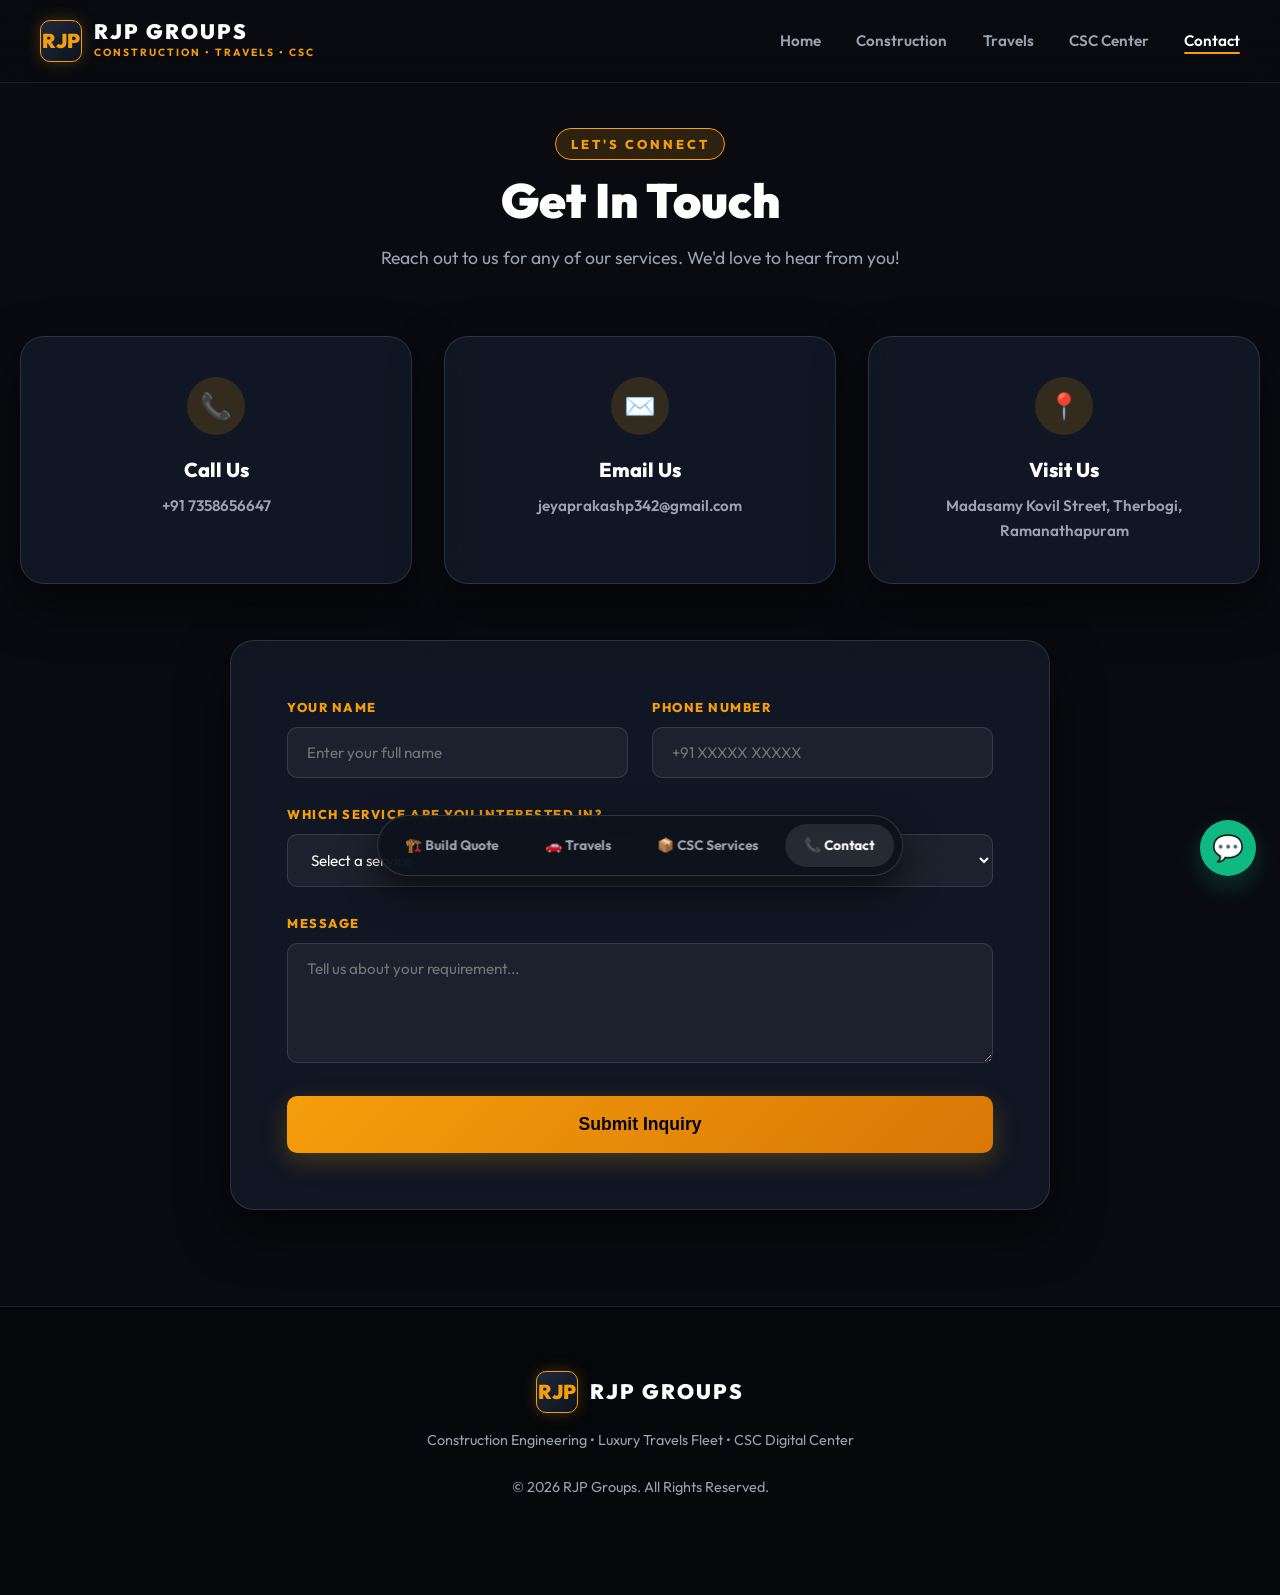
==== contact.html @ 8c19b1a3 "Deploy RJP Groups Website - Construction, Travels, and CSC Center" ====
<!DOCTYPE html>
<html lang="en">
<head>
  <meta charset="UTF-8">
  <meta name="viewport" content="width=device-width, initial-scale=1.0">
  <title>Contact RJP Group – Get In Touch</title>
  <meta name="description" content="Contact RJP Group for Construction estimates, Travels vehicle bookings, and CSC Center document processing in Ramanathapuram.">
  <link rel="preconnect" href="https://fonts.googleapis.com">
  <link rel="preconnect" href="https://fonts.gstatic.com" crossorigin>
  <link href="https://fonts.googleapis.com/css2?family=Inter:wght@400;500;600;700&family=Outfit:wght@500;600;700;800;900&display=swap" rel="stylesheet">
  <link rel="stylesheet" href="styles.css">
</head>
<body>

  <!-- Site Header -->
  <header id="navbar" class="navbar">
    <a href="index.html" class="brand-logo">
      <div class="brand-badge">RJP</div>
      <div class="brand-text">
        <span class="brand-title">RJP GROUPS</span>
        <span class="brand-subtitle">CONSTRUCTION • TRAVELS • CSC</span>
      </div>
    </a>

    <button id="mobile-toggle" class="mobile-toggle" aria-label="Toggle navigation">☰</button>

    <ul id="nav-links" class="nav-links">
      <li><a href="index.html" class="nav-link">Home</a></li>
      <li><a href="quote.html" class="nav-link">Construction</a></li>
      <li><a href="vehicles.html" class="nav-link">Travels</a></li>
      <li><a href="csc.html" class="nav-link">CSC Center</a></li>
      <li><a href="contact.html" class="nav-link active">Contact</a></li>
    </ul>
  </header>

  <!-- Page Main Section -->
  <main style="padding-top: 8rem; padding-bottom: 6rem;">
    <div class="container">
      <div class="section-header">
        <span class="section-badge badge-gold">LET'S CONNECT</span>
        <h1 class="section-title">Get In Touch</h1>
        <p class="section-subtitle">Reach out to us for any of our services. We'd love to hear from you!</p>
      </div>

      <!-- 3 Info Cards -->
      <div class="contact-info-cards">
        <div class="info-card-dark">
          <div class="info-card-icon">📞</div>
          <h2 class="info-card-title">Call Us</h2>
          <div class="info-card-text">+91 7358656647</div>
        </div>

        <div class="info-card-dark">
          <div class="info-card-icon">✉️</div>
          <h2 class="info-card-title">Email Us</h2>
          <div class="info-card-text">jeyaprakashp342@gmail.com</div>
        </div>

        <div class="info-card-dark">
          <div class="info-card-icon">📍</div>
          <h2 class="info-card-title">Visit Us</h2>
          <div class="info-card-text">Madasamy Kovil Street, Therbogi, Ramanathapuram</div>
        </div>
      </div>

      <!-- Contact Form -->
      <div class="dark-form-card">
        <form id="contact-page-form">
          <div class="form-grid-2">
            <div class="form-group-dark">
              <label for="contact-user-name">Your Name</label>
              <input type="text" id="contact-user-name" class="form-input-dark" placeholder="Enter your full name" required>
            </div>

            <div class="form-group-dark">
              <label for="contact-user-phone">Phone Number</label>
              <input type="tel" id="contact-user-phone" class="form-input-dark" placeholder="+91 XXXXX XXXXX" required>
            </div>
          </div>

          <div class="form-group-dark">
            <label for="contact-user-service">Which Service Are You Interested In?</label>
            <select id="contact-user-service" class="form-input-dark" required>
              <option value="" disabled selected>Select a service</option>
              <option value="construction">🏗️ RJP Construction Estimate</option>
              <option value="travels">🚗 RJP Travels Fleet Booking</option>
              <option value="csc">📦 RJP CSC Government & Document Services</option>
              <option value="general">✨ General Inquiry</option>
            </select>
          </div>

          <div class="form-group-dark">
            <label for="contact-user-message">Message</label>
            <textarea id="contact-user-message" class="form-input-dark" style="min-height: 120px; resize: vertical;" placeholder="Tell us about your requirement..." required></textarea>
          </div>

          <button type="submit" class="btn-gold-submit">Submit Inquiry</button>
        </form>
      </div>
    </div>
  </main>

  <!-- Footer -->
  <footer>
    <div class="container">
      <div class="brand-logo" style="justify-content: center; margin-bottom: 1rem;">
        <div class="brand-badge">RJP</div>
        <div class="brand-text">
          <span class="brand-title">RJP GROUPS</span>
        </div>
      </div>
      <p style="margin-bottom: 1.5rem;">Construction Engineering • Luxury Travels Fleet • CSC Digital Center</p>
      <div>© 2026 RJP Groups. All Rights Reserved.</div>
    </div>
  </footer>

  <!-- Floating Bottom Navigation Bar -->
  <div class="floating-bottom-nav">
    <a href="quote.html" class="floating-nav-item">🏗️ Build Quote</a>
    <a href="vehicles.html" class="floating-nav-item">🚗 Travels</a>
    <a href="csc.html" class="floating-nav-item">📦 CSC Services</a>
    <a href="contact.html" class="floating-nav-item active">📞 Contact</a>
  </div>

  <!-- WhatsApp Floating Chat Button -->
  <a href="https://wa.me/917358656647" target="_blank" class="floating-chat-btn" aria-label="Chat on WhatsApp">💬</a>

  <!-- Toast Notification -->
  <div class="toast-container">
    <div id="toast" class="toast">
      <span>✓</span>
      <span id="toast-message">Message submitted successfully!</span>
    </div>
  </div>

  <script src="main.js"></script>
</body>
</html>
---- styles.css ----
/* ==========================================================================
   RJP GROUPS - Master Dark Luxury Glassmorphism Stylesheet
   Rich HD Image Banners & Distinct Visual Division Cards
   ========================================================================== */

:root {
  /* Dark Luxury Color Palette */
  --bg-primary: #090b10;
  --bg-secondary: #0f141f;
  --bg-card: rgba(18, 24, 38, 0.88);
  --bg-card-hover: rgba(26, 35, 56, 0.95);

  --border-color: rgba(255, 255, 255, 0.12);
  --border-glow: rgba(245, 158, 11, 0.3);

  --text-main: #f3f4f6;
  --text-muted: #9ca3af;
  --text-highlight: #ffffff;

  /* Accent Colors */
  --accent-gold: #f59e0b;
  --accent-gold-dark: #d97706;
  --accent-gold-glow: rgba(245, 158, 11, 0.25);

  --accent-green: #10b981;
  --accent-green-glow: rgba(16, 185, 129, 0.25);

  --accent-purple: #8b5cf6;
  --accent-purple-glow: rgba(139, 92, 246, 0.25);

  --accent-blue: #3b82f6;

  --font-main: 'Outfit', 'Inter', -apple-system, BlinkMacSystemFont, 'Segoe UI', Roboto, sans-serif;
  --radius-sm: 10px;
  --radius-md: 16px;
  --radius-lg: 24px;
  --radius-full: 9999px;
  --shadow-card: 0 20px 50px rgba(0, 0, 0, 0.6);
}

*, *::before, *::after {
  box-sizing: border-box;
  margin: 0;
  padding: 0;
}

html {
  font-family: var(--font-main);
  background-color: var(--bg-primary);
  color: var(--text-main);
  scroll-behavior: smooth;
  width: 100%;
}

body {
  line-height: 1.6;
  -webkit-font-smoothing: antialiased;
  position: relative;
  width: 100%;
  overflow-x: hidden;
  background: var(--bg-primary);
}

/* Custom Scrollbar */
::-webkit-scrollbar {
  width: 8px;
}
::-webkit-scrollbar-track {
  background: var(--bg-primary);
}
::-webkit-scrollbar-thumb {
  background: #2a3447;
  border-radius: 4px;
}
::-webkit-scrollbar-thumb:hover {
  background: var(--accent-gold);
}

/* Preloader */
.preloader {
  position: fixed;
  inset: 0;
  z-index: 9999;
  background: #05070a;
  display: flex;
  flex-direction: column;
  align-items: center;
  justify-content: center;
  transition: opacity 0.4s ease, visibility 0.4s ease;
}

.preloader.hidden {
  opacity: 0;
  visibility: hidden;
  pointer-events: none;
}

.loader-logo {
  font-size: 2.8rem;
  font-weight: 900;
  letter-spacing: 4px;
  background: linear-gradient(135deg, #ffffff 0%, var(--accent-gold) 100%);
  -webkit-background-clip: text;
  -webkit-text-fill-color: transparent;
  margin-bottom: 2rem;
}

.loader-bar-container {
  width: 300px;
  height: 6px;
  background: rgba(255, 255, 255, 0.1);
  border-radius: 10px;
  overflow: hidden;
  position: relative;
}

.loader-bar {
  height: 100%;
  width: 0%;
  background: linear-gradient(90deg, var(--accent-gold), #fbbf24);
  box-shadow: 0 0 15px var(--accent-gold);
  transition: width 0.1s linear;
}

.loader-text {
  margin-top: 1.2rem;
  font-size: 0.95rem;
  letter-spacing: 1.5px;
  color: var(--text-muted);
  font-weight: 600;
}

/* Navigation Bar (Auto-Hides on Scroll) */
.navbar {
  position: fixed;
  top: 0;
  left: 0;
  right: 0;
  z-index: 1000;
  padding: 1.25rem 2.5rem;
  display: flex;
  align-items: center;
  justify-content: space-between;
  transition: transform 0.35s cubic-bezier(0.4, 0, 0.2, 1), background 0.35s ease, opacity 0.35s ease;
  background: linear-gradient(to bottom, rgba(9, 11, 16, 0.95), rgba(9, 11, 16, 0.4));
  backdrop-filter: blur(16px);
  -webkit-backdrop-filter: blur(16px);
  border-bottom: 1px solid rgba(255, 255, 255, 0.08);
}

.navbar.scrolled {
  background: rgba(13, 17, 26, 0.96);
  border-bottom: 1px solid var(--border-color);
  padding: 0.9rem 2.5rem;
  box-shadow: 0 10px 30px rgba(0, 0, 0, 0.5);
}

.navbar.nav-hidden {
  transform: translateY(-100%);
  opacity: 0;
  pointer-events: none;
}

.brand-logo {
  display: flex;
  align-items: center;
  gap: 12px;
  text-decoration: none;
}

.brand-badge {
  width: 42px;
  height: 42px;
  background: linear-gradient(135deg, #1f293d, #0d121d);
  border: 1px solid var(--accent-gold);
  border-radius: var(--radius-sm);
  display: flex;
  align-items: center;
  justify-content: center;
  font-weight: 900;
  font-size: 1.25rem;
  color: var(--accent-gold);
  box-shadow: 0 0 15px var(--accent-gold-glow);
}

.brand-text {
  display: flex;
  flex-direction: column;
}

.brand-title {
  font-size: 1.3rem;
  font-weight: 900;
  letter-spacing: 2px;
  color: #ffffff;
  line-height: 1;
}

.brand-subtitle {
  font-size: 0.65rem;
  letter-spacing: 2px;
  color: var(--accent-gold);
  font-weight: 700;
  margin-top: 3px;
}

.nav-links {
  display: flex;
  align-items: center;
  gap: 2.2rem;
  list-style: none;
}

.nav-link {
  color: var(--text-muted);
  text-decoration: none;
  font-weight: 600;
  font-size: 0.95rem;
  transition: all 0.2s ease;
  position: relative;
  cursor: pointer;
}

.nav-link:hover, .nav-link.active {
  color: #ffffff;
}

.nav-link::after {
  content: '';
  position: absolute;
  bottom: -4px;
  left: 0;
  width: 0%;
  height: 2px;
  background: var(--accent-gold);
  transition: all 0.2s ease;
  border-radius: 2px;
}

.nav-link:hover::after, .nav-link.active::after {
  width: 100%;
}

.mobile-toggle {
  display: none;
  background: none;
  border: none;
  color: #fff;
  font-size: 1.6rem;
  cursor: pointer;
}

/* Hero Scroll Canvas Container */
.hero-scroll-container {
  position: relative;
  height: 750vh;
  background: #000000;
  width: 100%;
}

.sticky-wrapper {
  position: sticky;
  top: 0;
  left: 0;
  width: 100vw;
  height: 100vh;
  overflow: hidden;
  display: flex;
  align-items: center;
  justify-content: center;
  z-index: 10;
}

#scroll-canvas {
  width: 100vw;
  height: 100vh;
  object-fit: cover;
  display: block;
}

.hero-vignette {
  position: absolute;
  inset: 0;
  pointer-events: none;
  background: radial-gradient(circle at center, transparent 40%, rgba(9, 11, 16, 0.6) 100%),
              linear-gradient(to bottom, rgba(9, 11, 16, 0.5) 0%, transparent 25%, transparent 75%, rgba(9, 11, 16, 0.85) 100%);
}

.hero-overlay-card {
  position: absolute;
  z-index: 20;
  max-width: 560px;
  padding: 2.2rem;
  background: rgba(10, 14, 22, 0.38);
  backdrop-filter: blur(12px);
  -webkit-backdrop-filter: blur(12px);
  border: 1px solid rgba(255, 255, 255, 0.14);
  border-radius: var(--radius-lg);
  box-shadow: 0 15px 35px rgba(0, 0, 0, 0.25);
  opacity: 0;
  transform: translateY(40px) scale(0.95);
  transition: opacity 0.35s ease, transform 0.35s ease;
  pointer-events: none;
}

.hero-overlay-card.visible {
  opacity: 1;
  transform: translateY(0) scale(1);
  pointer-events: auto;
}

.hero-overlay-card.pos-left {
  left: 6%;
  top: 26%;
}

.hero-overlay-card.pos-right {
  right: 6%;
  top: 26%;
}

.card-tag {
  display: inline-flex;
  align-items: center;
  gap: 8px;
  font-size: 0.8rem;
  font-weight: 800;
  letter-spacing: 2px;
  text-transform: uppercase;
  padding: 0.35rem 0.85rem;
  border-radius: var(--radius-full);
  margin-bottom: 1rem;
}

.tag-construction {
  background: rgba(245, 158, 11, 0.2);
  color: var(--accent-gold);
  border: 1px solid var(--accent-gold);
}

.tag-travels {
  background: rgba(16, 185, 129, 0.2);
  color: var(--accent-green);
  border: 1px solid var(--accent-green);
}

.tag-csc {
  background: rgba(139, 92, 246, 0.2);
  color: var(--accent-purple);
  border: 1px solid var(--accent-purple);
}

.card-title {
  font-size: 2.3rem;
  font-weight: 900;
  color: #ffffff;
  line-height: 1.2;
  margin-bottom: 0.8rem;
}

.card-desc {
  color: var(--text-main);
  font-size: 1rem;
  margin-bottom: 1.5rem;
  text-shadow: 0 1px 3px rgba(0,0,0,0.8);
}

.card-actions {
  display: flex;
  gap: 1rem;
}

.btn-cta {
  background: linear-gradient(135deg, var(--accent-gold), var(--accent-gold-dark));
  color: #000000;
  font-weight: 800;
  font-size: 0.9rem;
  padding: 0.65rem 1.4rem;
  border-radius: var(--radius-full);
  text-decoration: none;
  border: none;
  cursor: pointer;
  transition: all 0.2s ease;
  box-shadow: 0 4px 15px var(--accent-gold-glow);
}

.btn-cta:hover {
  transform: translateY(-2px);
  box-shadow: 0 8px 25px rgba(245, 158, 11, 0.4);
}

/* Scroll indicator hint */
.scroll-indicator {
  position: absolute;
  bottom: 2rem;
  left: 50%;
  transform: translateX(-50%);
  display: flex;
  flex-direction: column;
  align-items: center;
  gap: 8px;
  color: var(--text-muted);
  font-size: 0.8rem;
  letter-spacing: 2px;
  text-transform: uppercase;
  z-index: 25;
  transition: opacity 0.3s ease;
}

.mouse-icon {
  width: 24px;
  height: 38px;
  border: 2px solid rgba(255, 255, 255, 0.4);
  border-radius: 12px;
  position: relative;
}

.wheel {
  width: 4px;
  height: 8px;
  background: var(--accent-gold);
  border-radius: 2px;
  position: absolute;
  top: 6px;
  left: 50%;
  transform: translateX(-50%);
  animation: scrollWheel 1.8s infinite;
}

@keyframes scrollWheel {
  0% { opacity: 1; transform: translate(-50%, 0); }
  100% { opacity: 0; transform: translate(-50%, 14px); }
}

/* ==========================================================================
   RICH HD IMAGE BANNERS & VISUALLY DISTINCT DIVISION CARDS
   ========================================================================== */
.division-scroll-block {
  min-height: 85vh;
  display: flex;
  align-items: center;
  justify-content: center;
  padding: 3.5rem 1.5rem;
  perspective: 1200px;
}

.rich-division-card {
  background: var(--bg-card);
  backdrop-filter: blur(24px);
  -webkit-backdrop-filter: blur(24px);
  border-radius: var(--radius-lg);
  width: 100%;
  max-width: 720px;
  overflow: hidden;
  box-shadow: 0 30px 80px rgba(0, 0, 0, 0.8);
  border: 1px solid var(--border-color);
  transition: transform 0.3s ease, box-shadow 0.3s ease, border-color 0.3s ease;
}

.rich-division-card.theme-gold {
  border-color: rgba(245, 158, 11, 0.4);
  box-shadow: 0 25px 70px var(--accent-gold-glow);
}

.rich-division-card.theme-green {
  border-color: rgba(16, 185, 129, 0.4);
  box-shadow: 0 25px 70px var(--accent-green-glow);
}

.rich-division-card.theme-purple {
  border-color: rgba(139, 92, 246, 0.4);
  box-shadow: 0 25px 70px var(--accent-purple-glow);
}

.rich-card-banner {
  position: relative;
  height: 240px;
  width: 100%;
  overflow: hidden;
  background: #0a0d14;
}

.rich-card-banner img {
  width: 100%;
  height: 100%;
  object-fit: cover;
  transition: transform 0.6s ease;
}

.rich-division-card:hover .rich-card-banner img {
  transform: scale(1.08);
}

.banner-overlay-vignette {
  position: absolute;
  inset: 0;
  background: linear-gradient(to bottom, rgba(9, 11, 16, 0.2) 0%, rgba(9, 11, 16, 0.95) 100%);
}

.banner-badge-pill {
  position: absolute;
  top: 1.2rem;
  left: 1.2rem;
  font-size: 0.75rem;
  font-weight: 800;
  letter-spacing: 1.5px;
  text-transform: uppercase;
  padding: 0.4rem 1rem;
  border-radius: var(--radius-full);
  backdrop-filter: blur(12px);
  -webkit-backdrop-filter: blur(12px);
  box-shadow: 0 4px 15px rgba(0, 0, 0, 0.5);
}

.pill-gold {
  background: rgba(245, 158, 11, 0.25);
  color: var(--accent-gold);
  border: 1px solid var(--accent-gold);
}

.pill-green {
  background: rgba(16, 185, 129, 0.25);
  color: var(--accent-green);
  border: 1px solid var(--accent-green);
}

.pill-purple {
  background: rgba(139, 92, 246, 0.25);
  color: var(--accent-purple);
  border: 1px solid var(--accent-purple);
}

.rich-card-body {
  padding: 2.5rem 3rem 3rem 3rem;
  text-align: center;
  display: flex;
  flex-direction: column;
  align-items: center;
}

.rich-card-title {
  font-size: 2.2rem;
  font-weight: 900;
  color: #ffffff;
  margin-bottom: 1.2rem;
  letter-spacing: -0.5px;
}

.rich-feature-chips {
  display: flex;
  gap: 0.8rem;
  justify-content: center;
  flex-wrap: wrap;
  margin-bottom: 2.2rem;
}

.chip-item {
  font-size: 0.85rem;
  font-weight: 700;
  padding: 0.45rem 1rem;
  border-radius: var(--radius-full);
  background: rgba(255, 255, 255, 0.06);
  border: 1px solid rgba(255, 255, 255, 0.12);
  color: var(--text-main);
}

.btn-rich-action {
  width: 100%;
  max-width: 380px;
  padding: 1.1rem 2rem;
  border-radius: var(--radius-full);
  font-weight: 900;
  font-size: 1.1rem;
  text-decoration: none;
  display: inline-flex;
  align-items: center;
  justify-content: center;
  gap: 10px;
  transition: all 0.25s ease;
  cursor: pointer;
  border: none;
}

.theme-gold .btn-rich-action {
  background: linear-gradient(135deg, var(--accent-gold), var(--accent-gold-dark));
  color: #000;
  box-shadow: 0 8px 25px var(--accent-gold-glow);
}

.theme-green .btn-rich-action {
  background: linear-gradient(135deg, var(--accent-green), #059669);
  color: #fff;
  box-shadow: 0 8px 25px var(--accent-green-glow);
}

.theme-purple .btn-rich-action {
  background: linear-gradient(135deg, var(--accent-purple), #6d28d9);
  color: #fff;
  box-shadow: 0 8px 25px var(--accent-purple-glow);
}

.btn-rich-action:hover {
  transform: translateY(-3px);
  filter: brightness(1.15);
}

/* --------------------------------------------------------------------------
   DISTINCT SCROLL ANIMATION 1: 3D SLIDE & FLIP FROM LEFT
   -------------------------------------------------------------------------- */
.anim-block-1 {
  opacity: 0;
  transform: translateX(-120px) rotateY(-20deg) scale(0.85);
  transition: opacity 0.65s cubic-bezier(0.2, 0.8, 0.2, 1), transform 0.65s cubic-bezier(0.2, 0.8, 0.2, 1);
  will-change: opacity, transform;
}
.anim-block-1.is-visible {
  opacity: 1;
  transform: translateX(0) rotateY(0deg) scale(1);
}

/* --------------------------------------------------------------------------
   DISTINCT SCROLL ANIMATION 2: SPRING SCALE ZOOM FROM CENTER
   -------------------------------------------------------------------------- */
.anim-block-2 {
  opacity: 0;
  transform: translateY(100px) scale(0.72);
  transition: opacity 0.65s cubic-bezier(0.34, 1.56, 0.64, 1), transform 0.65s cubic-bezier(0.34, 1.56, 0.64, 1);
  will-change: opacity, transform;
}
.anim-block-2.is-visible {
  opacity: 1;
  transform: translateY(0) scale(1);
}

/* --------------------------------------------------------------------------
   DISTINCT SCROLL ANIMATION 3: 3D SLIDE & FLIP FROM RIGHT
   -------------------------------------------------------------------------- */
.anim-block-3 {
  opacity: 0;
  transform: translateX(120px) rotateY(20deg) scale(0.85);
  transition: opacity 0.65s cubic-bezier(0.2, 0.8, 0.2, 1), transform 0.65s cubic-bezier(0.2, 0.8, 0.2, 1);
  will-change: opacity, transform;
}
.anim-block-3.is-visible {
  opacity: 1;
  transform: translateX(0) rotateY(0deg) scale(1);
}

/* Stats Ticker Animation */
.stats-ticker-container {
  display: grid;
  grid-template-columns: repeat(4, 1fr);
  gap: 1.5rem;
  background: var(--bg-card);
  backdrop-filter: blur(20px);
  border: 1px solid var(--border-color);
  border-radius: var(--radius-lg);
  padding: 2.5rem;
  margin-top: 2rem;
  box-shadow: var(--shadow-card);
  opacity: 0;
  transform: translateY(40px);
  transition: opacity 0.5s ease, transform 0.5s ease;
}

.stats-ticker-container.is-visible {
  opacity: 1;
  transform: translateY(0);
}

.ticker-box {
  text-align: center;
  position: relative;
}

.ticker-box:not(:last-child)::after {
  content: '';
  position: absolute;
  right: -0.75rem;
  top: 15%;
  height: 70%;
  width: 1px;
  background: rgba(255, 255, 255, 0.1);
}

.ticker-number {
  font-size: 3rem;
  font-weight: 900;
  color: var(--accent-gold);
  line-height: 1;
  margin-bottom: 0.4rem;
  letter-spacing: -1px;
}

.ticker-label {
  font-size: 0.85rem;
  color: var(--text-muted);
  text-transform: uppercase;
  letter-spacing: 1.5px;
  font-weight: 700;
}

/* Contact Section Animations */
.contact-anim-header {
  opacity: 0;
  transform: translateY(25px) scale(0.96);
  transition: opacity 0.4s ease, transform 0.4s ease;
  will-change: opacity, transform;
}
.contact-anim-header.is-visible {
  opacity: 1;
  transform: translateY(0) scale(1);
}

.contact-card-anim-1 {
  opacity: 0;
  transform: translateX(-40px) translateY(25px) scale(0.94);
  transition: opacity 0.4s cubic-bezier(0.2, 0.8, 0.2, 1), transform 0.4s cubic-bezier(0.2, 0.8, 0.2, 1);
  transition-delay: 0.08s;
  will-change: opacity, transform;
}
.contact-card-anim-1.is-visible {
  opacity: 1;
  transform: translateX(0) translateY(0) scale(1);
}

.contact-card-anim-2 {
  opacity: 0;
  transform: translateY(35px) scale(0.9);
  transition: opacity 0.4s cubic-bezier(0.2, 0.8, 0.2, 1), transform 0.4s cubic-bezier(0.2, 0.8, 0.2, 1);
  transition-delay: 0.18s;
  will-change: opacity, transform;
}
.contact-card-anim-2.is-visible {
  opacity: 1;
  transform: translateY(0) scale(1);
}

.contact-card-anim-3 {
  opacity: 0;
  transform: translateX(40px) translateY(25px) scale(0.94);
  transition: opacity 0.4s cubic-bezier(0.2, 0.8, 0.2, 1), transform 0.4s cubic-bezier(0.2, 0.8, 0.2, 1);
  transition-delay: 0.28s;
  will-change: opacity, transform;
}
.contact-card-anim-3.is-visible {
  opacity: 1;
  transform: translateX(0) translateY(0) scale(1);
}

.contact-form-anim {
  opacity: 0;
  transform: translateY(45px) scale(0.96);
  transition: opacity 0.45s cubic-bezier(0.2, 0.8, 0.2, 1), transform 0.45s cubic-bezier(0.2, 0.8, 0.2, 1);
  transition-delay: 0.38s;
  will-change: opacity, transform;
}
.contact-form-anim.is-visible {
  opacity: 1;
  transform: translateY(0) scale(1);
}

/* ==========================================================================
   SPRINGY GLASS POPUP MODAL ANIMATIONS
   ========================================================================== */
.modal-overlay {
  position: fixed;
  inset: 0;
  z-index: 5000;
  background: rgba(5, 7, 12, 0.88);
  backdrop-filter: blur(25px);
  -webkit-backdrop-filter: blur(25px);
  display: flex;
  align-items: center;
  justify-content: center;
  padding: 2rem;
  opacity: 0;
  visibility: hidden;
  transition: opacity 0.3s ease, visibility 0.3s ease;
}

.modal-overlay.active {
  opacity: 1;
  visibility: visible;
}

.modal-container {
  background: var(--bg-card);
  border: 1px solid var(--border-color);
  border-radius: var(--radius-lg);
  width: 100%;
  max-width: 900px;
  max-height: 85vh;
  overflow-y: auto;
  padding: 3rem;
  position: relative;
  box-shadow: 0 30px 80px rgba(0, 0, 0, 0.85);
  transform: scale(0.68) translateY(50px) rotateX(15deg);
  transition: transform 0.38s cubic-bezier(0.34, 1.56, 0.64, 1);
}

.modal-overlay.active .modal-container {
  transform: scale(1) translateY(0) rotateX(0deg);
}

.modal-close-btn {
  position: absolute;
  top: 1.5rem;
  right: 1.8rem;
  width: 40px;
  height: 40px;
  background: rgba(255, 255, 255, 0.08);
  border: 1px solid rgba(255, 255, 255, 0.2);
  border-radius: 50%;
  color: #fff;
  font-size: 1.4rem;
  display: flex;
  align-items: center;
  justify-content: center;
  cursor: pointer;
  transition: all 0.2s ease;
}

.modal-close-btn:hover {
  background: rgba(255, 255, 255, 0.2);
  transform: rotate(90deg);
}

/* Section Containers */
section {
  position: relative;
  padding: 7rem 2rem;
  z-index: 50;
  background: var(--bg-primary);
}

section.bg-dark-secondary {
  background: var(--bg-secondary);
}

.container {
  max-width: 1240px;
  margin: 0 auto;
}

.section-header {
  text-align: center;
  max-width: 760px;
  margin: 0 auto 4rem auto;
}

.section-badge {
  display: inline-block;
  font-size: 0.8rem;
  font-weight: 800;
  letter-spacing: 3px;
  text-transform: uppercase;
  margin-bottom: 0.8rem;
  padding: 0.3rem 0.9rem;
  border-radius: var(--radius-full);
}

.badge-gold {
  background: rgba(245, 158, 11, 0.15);
  color: var(--accent-gold);
  border: 1px solid var(--accent-gold);
}

.badge-green {
  background: rgba(16, 185, 129, 0.15);
  color: var(--accent-green);
  border: 1px solid var(--accent-green);
}

.badge-purple {
  background: rgba(139, 92, 246, 0.15);
  color: var(--accent-purple);
  border: 1px solid var(--accent-purple);
}

.section-title {
  font-size: 3rem;
  font-weight: 900;
  color: #ffffff;
  line-height: 1.15;
  margin-bottom: 1rem;
}

.section-subtitle {
  color: var(--text-muted);
  font-size: 1.1rem;
}

/* Forms */
.dark-form-card {
  background: var(--bg-card);
  backdrop-filter: blur(20px);
  -webkit-backdrop-filter: blur(20px);
  border: 1px solid var(--border-color);
  border-radius: var(--radius-lg);
  padding: 3.5rem;
  max-width: 820px;
  margin: 0 auto;
  box-shadow: var(--shadow-card);
}

.form-grid-2 {
  display: grid;
  grid-template-columns: 1fr 1fr;
  gap: 1.5rem;
}

.form-group-dark {
  margin-bottom: 1.6rem;
}

.form-group-dark label {
  display: block;
  font-size: 0.8rem;
  font-weight: 800;
  color: var(--accent-gold);
  letter-spacing: 1.5px;
  text-transform: uppercase;
  margin-bottom: 0.6rem;
}

.form-input-dark {
  width: 100%;
  padding: 0.95rem 1.2rem;
  background: rgba(255, 255, 255, 0.05);
  border: 1px solid var(--border-color);
  border-radius: var(--radius-sm);
  color: #ffffff;
  font-family: inherit;
  font-size: 0.95rem;
  transition: all 0.2s ease;
}

.form-input-dark:focus {
  outline: none;
  background: rgba(255, 255, 255, 0.09);
  border-color: var(--accent-gold);
  box-shadow: 0 0 15px var(--accent-gold-glow);
}

select.form-input-dark option {
  background: #141824;
  color: #ffffff;
}

.btn-gold-submit {
  width: 100%;
  padding: 1.1rem;
  background: linear-gradient(135deg, var(--accent-gold), var(--accent-gold-dark));
  color: #000000;
  font-size: 1.1rem;
  font-weight: 900;
  border: none;
  border-radius: var(--radius-sm);
  cursor: pointer;
  transition: all 0.2s ease;
  box-shadow: 0 8px 25px var(--accent-gold-glow);
  display: flex;
  align-items: center;
  justify-content: center;
  gap: 10px;
}

.btn-gold-submit:hover {
  transform: translateY(-2px);
  box-shadow: 0 12px 30px rgba(245, 158, 11, 0.4);
}

/* Travels Vehicles */
.filter-pills-row {
  display: flex;
  justify-content: center;
  gap: 0.8rem;
  margin-bottom: 2.5rem;
  flex-wrap: wrap;
}

.pill-btn {
  background: var(--bg-secondary);
  border: 1px solid var(--border-color);
  color: var(--text-muted);
  padding: 0.7rem 1.5rem;
  border-radius: var(--radius-full);
  font-weight: 700;
  font-size: 0.9rem;
  cursor: pointer;
  transition: all 0.2s ease;
}

.pill-btn:hover {
  background: rgba(255, 255, 255, 0.1);
  color: #fff;
}

.pill-btn.active-green {
  background: rgba(16, 185, 129, 0.2);
  color: var(--accent-green);
  border-color: var(--accent-green);
  box-shadow: 0 0 20px var(--accent-green-glow);
}

.vehicles-grid {
  display: grid;
  grid-template-columns: repeat(auto-fit, minmax(280px, 1fr));
  gap: 1.5rem;
}

.vehicle-card {
  background: var(--bg-card);
  backdrop-filter: blur(16px);
  border-radius: var(--radius-lg);
  overflow: hidden;
  box-shadow: var(--shadow-card);
  border: 1px solid var(--border-color);
  transition: transform 0.3s ease, border-color 0.3s ease;
  display: flex;
  flex-direction: column;
}

.vehicle-card:hover {
  transform: translateY(-6px);
  border-color: var(--accent-green);
}

.vehicle-image-wrapper {
  position: relative;
  height: 180px;
  width: 100%;
  overflow: hidden;
  background: #10141e;
}

.vehicle-image-wrapper img {
  width: 100%;
  height: 100%;
  object-fit: cover;
}

.vehicle-badge-tag {
  position: absolute;
  top: 0.8rem;
  left: 0.8rem;
  background: rgba(9, 11, 16, 0.85);
  backdrop-filter: blur(8px);
  color: var(--accent-green);
  border: 1px solid var(--accent-green);
  font-size: 0.7rem;
  font-weight: 800;
  letter-spacing: 1px;
  text-transform: uppercase;
  padding: 0.3rem 0.75rem;
  border-radius: var(--radius-full);
}

.vehicle-content {
  padding: 1.4rem;
  display: flex;
  flex-direction: column;
  flex-grow: 1;
}

.vehicle-name {
  font-size: 1.25rem;
  font-weight: 800;
  color: #ffffff;
  margin-bottom: 0.5rem;
}

.vehicle-specs {
  color: var(--text-muted);
  font-size: 0.85rem;
  line-height: 1.4;
  margin-bottom: 1.2rem;
  flex-grow: 1;
}

.vehicle-footer {
  display: flex;
  align-items: center;
  justify-content: space-between;
  padding-top: 0.8rem;
  border-top: 1px solid rgba(255, 255, 255, 0.08);
}

.price-text {
  font-size: 1.2rem;
  font-weight: 900;
  color: var(--accent-green);
}

.price-unit {
  font-size: 0.65rem;
  color: var(--text-muted);
  display: block;
  font-weight: 700;
}

.btn-book-green {
  background: linear-gradient(135deg, var(--accent-green), #059669);
  color: #ffffff;
  font-weight: 800;
  font-size: 0.85rem;
  padding: 0.55rem 1.2rem;
  border-radius: var(--radius-full);
  text-decoration: none;
  border: none;
  cursor: pointer;
  transition: all 0.2s ease;
}

/* CSC Center */
.search-container {
  max-width: 620px;
  margin: 0 auto 2rem auto;
}

.search-input-box {
  width: 100%;
  padding: 1rem 1.5rem;
  background: rgba(255, 255, 255, 0.06);
  border: 1px solid var(--border-color);
  border-radius: var(--radius-full);
  font-size: 0.95rem;
  color: #ffffff;
  transition: all 0.2s ease;
}

.search-input-box:focus {
  outline: none;
  border-color: var(--accent-purple);
  box-shadow: 0 0 20px var(--accent-purple-glow);
}

.pill-purple.active-purple {
  background: rgba(139, 92, 246, 0.2);
  color: var(--accent-purple);
  border-color: var(--accent-purple);
}

.csc-grid {
  display: grid;
  grid-template-columns: repeat(auto-fit, minmax(280px, 1fr));
  gap: 1.5rem;
}

.csc-card {
  background: var(--bg-card);
  backdrop-filter: blur(16px);
  border-radius: var(--radius-lg);
  padding: 1.8rem;
  box-shadow: var(--shadow-card);
  border: 1px solid var(--border-color);
  display: flex;
  flex-direction: column;
}

.csc-header {
  display: flex;
  align-items: center;
  gap: 0.8rem;
  margin-bottom: 0.8rem;
}

.csc-icon {
  width: 42px;
  height: 42px;
  background: rgba(139, 92, 246, 0.15);
  color: var(--accent-purple);
  border-radius: var(--radius-sm);
  display: flex;
  align-items: center;
  justify-content: center;
  font-size: 1.2rem;
}

.csc-title {
  font-size: 1.2rem;
  font-weight: 800;
  color: #ffffff;
}

.csc-desc {
  color: var(--text-muted);
  font-size: 0.88rem;
  margin-bottom: 1.2rem;
}

.checklist-box {
  background: rgba(139, 92, 246, 0.08);
  border: 1px solid rgba(139, 92, 246, 0.25);
  border-radius: var(--radius-md);
  padding: 1.2rem;
  margin-top: auto;
}

.checklist-title {
  font-size: 0.7rem;
  font-weight: 900;
  letter-spacing: 1.5px;
  color: var(--accent-purple);
  text-transform: uppercase;
  margin-bottom: 0.6rem;
}

.checklist-items {
  list-style: none;
}

.checklist-items li {
  font-size: 0.8rem;
  color: var(--text-main);
  margin-bottom: 0.4rem;
  display: flex;
  align-items: flex-start;
  gap: 6px;
}

/* Contact Info Cards */
.contact-info-cards {
  display: grid;
  grid-template-columns: repeat(3, 1fr);
  gap: 2rem;
  margin-bottom: 3.5rem;
  perspective: 1000px;
}

.info-card-dark {
  background: var(--bg-card);
  backdrop-filter: blur(16px);
  border-radius: var(--radius-lg);
  padding: 2.5rem;
  text-align: center;
  box-shadow: var(--shadow-card);
  border: 1px solid var(--border-color);
  transition: transform 0.3s ease, border-color 0.3s ease;
}

.info-card-dark:hover {
  transform: translateY(-6px);
  border-color: var(--accent-gold);
}

.info-card-icon {
  width: 58px;
  height: 58px;
  background: rgba(245, 158, 11, 0.15);
  color: var(--accent-gold);
  border-radius: 50%;
  display: flex;
  align-items: center;
  justify-content: center;
  font-size: 1.6rem;
  margin: 0 auto 1.2rem auto;
}

.info-card-title {
  font-size: 1.25rem;
  font-weight: 800;
  color: #ffffff;
  margin-bottom: 0.5rem;
}

.info-card-text {
  color: var(--text-muted);
  font-size: 0.95rem;
  font-weight: 600;
}

/* Floating Bottom Navigation Bar */
.floating-bottom-nav {
  position: fixed;
  bottom: 1.5rem;
  left: 50%;
  transform: translateX(-50%);
  z-index: 1000;
  background: rgba(13, 18, 28, 0.92);
  backdrop-filter: blur(20px);
  -webkit-backdrop-filter: blur(20px);
  border: 1px solid rgba(255, 255, 255, 0.15);
  box-shadow: 0 15px 35px rgba(0, 0, 0, 0.6);
  padding: 0.5rem;
  border-radius: var(--radius-full);
  display: flex;
  align-items: center;
  gap: 0.5rem;
}

.floating-nav-item {
  display: flex;
  align-items: center;
  gap: 6px;
  padding: 0.65rem 1.2rem;
  border-radius: var(--radius-full);
  text-decoration: none;
  color: var(--text-muted);
  font-weight: 700;
  font-size: 0.85rem;
  transition: all 0.2s ease;
  cursor: pointer;
  border: none;
  background: transparent;
}

.floating-nav-item:hover, .floating-nav-item.active {
  background: rgba(255, 255, 255, 0.1);
  color: #ffffff;
}

/* Floating WhatsApp / Chat Button */
.floating-chat-btn {
  position: fixed;
  bottom: 1.5rem;
  right: 1.5rem;
  z-index: 1000;
  width: 56px;
  height: 56px;
  background: var(--accent-green);
  color: #fff;
  border-radius: 50%;
  display: flex;
  align-items: center;
  justify-content: center;
  font-size: 1.6rem;
  box-shadow: 0 10px 25px var(--accent-green-glow);
  text-decoration: none;
  transition: transform 0.2s ease;
}

.floating-chat-btn:hover {
  transform: scale(1.1);
}

/* Toast Message */
.toast-container {
  position: fixed;
  bottom: 2rem;
  right: 2rem;
  z-index: 9000;
}

.toast {
  background: rgba(16, 185, 129, 0.95);
  color: #fff;
  padding: 1rem 1.5rem;
  border-radius: var(--radius-sm);
  box-shadow: 0 10px 25px rgba(0,0,0,0.5);
  font-weight: 700;
  display: flex;
  align-items: center;
  gap: 10px;
  transform: translateY(100px);
  opacity: 0;
  transition: all 0.3s ease;
}

.toast.show {
  transform: translateY(0);
  opacity: 1;
}

/* Footer */
footer {
  background: #05070b;
  border-top: 1px solid var(--border-color);
  padding: 4rem 2rem 6rem 2rem;
  position: relative;
  z-index: 50;
  text-align: center;
  color: var(--text-muted);
  font-size: 0.9rem;
}

/* Responsive adjustments */
@media (max-width: 768px) {
  .contact-info-cards, .stats-ticker-container {
    grid-template-columns: 1fr;
  }
  
  .form-grid-2 {
    grid-template-columns: 1fr;
  }

  .navbar {
    padding: 1rem 1.5rem;
  }

  .mobile-toggle {
    display: block;
  }

  .nav-links {
    position: fixed;
    top: 70px;
    left: 0;
    right: 0;
    background: rgba(13, 17, 26, 0.98);
    backdrop-filter: blur(20px);
    flex-direction: column;
    padding: 2rem;
    gap: 1.5rem;
    clip-path: circle(0% at 100% 0);
    transition: clip-path 0.4s ease-in-out;
  }

  .nav-links.active {
    clip-path: circle(140% at 100% 0);
  }

  section {
    padding: 4rem 1.5rem;
  }

  .section-title {
    font-size: 2.2rem;
  }
}
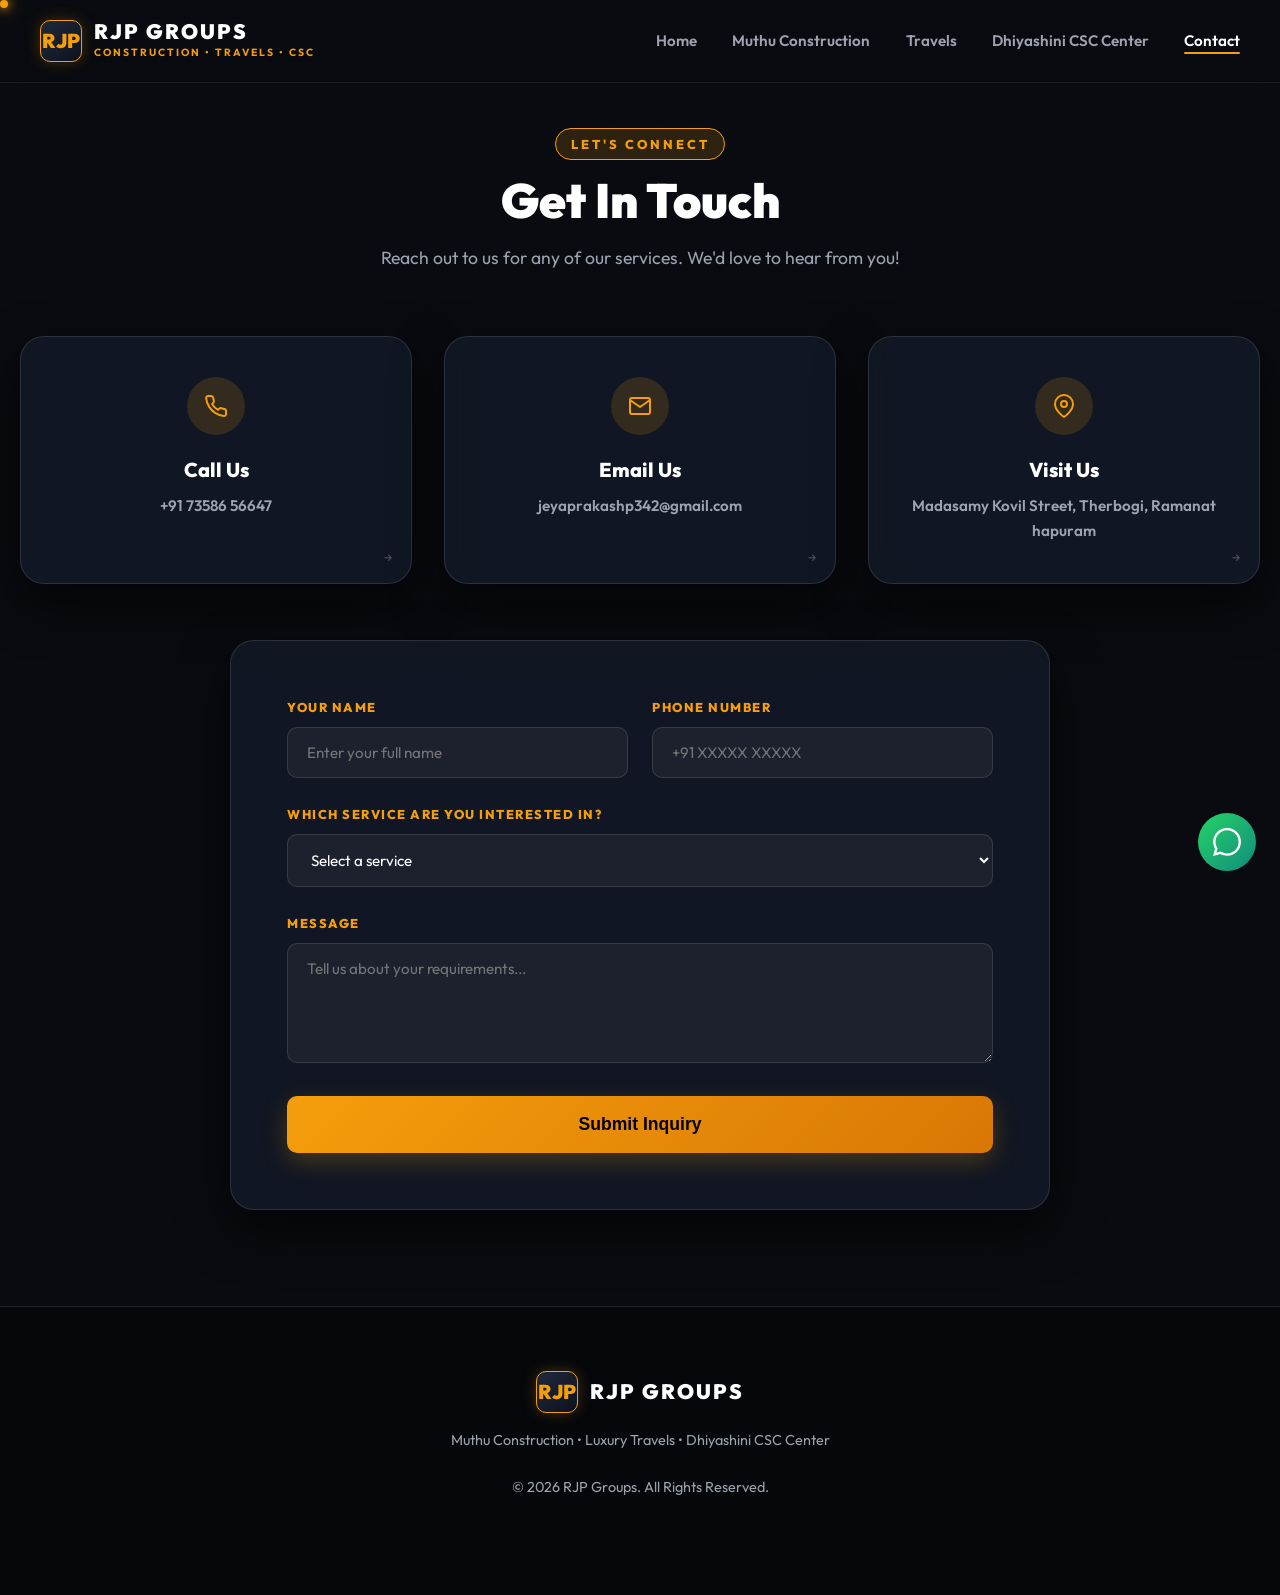
==== commit 5a3ba7f8: "Design: Professional look without emojis, renamed Muthu Construction & Dhiyashini CSC Center, added " ====
--- a/contact.html
+++ b/contact.html
@@ -3,14 +3,18 @@
 <head>
   <meta charset="UTF-8">
   <meta name="viewport" content="width=device-width, initial-scale=1.0">
-  <title>Contact RJP Group – Get In Touch</title>
-  <meta name="description" content="Contact RJP Group for Construction estimates, Travels vehicle bookings, and CSC Center document processing in Ramanathapuram.">
+  <title>Contact RJP Groups – Get In Touch</title>
+  <meta name="description" content="Contact RJP Groups for Muthu Construction estimates, Travels vehicle bookings, and Dhiyashini CSC Center document processing in Ramanathapuram.">
   <link rel="preconnect" href="https://fonts.googleapis.com">
   <link rel="preconnect" href="https://fonts.gstatic.com" crossorigin>
   <link href="https://fonts.googleapis.com/css2?family=Inter:wght@400;500;600;700&family=Outfit:wght@500;600;700;800;900&display=swap" rel="stylesheet">
   <link rel="stylesheet" href="styles.css">
 </head>
 <body>
+
+  <!-- Custom Luxury Glowing Cursor -->
+  <div id="cursor-dot" class="cursor-dot"></div>
+  <div id="cursor-follower" class="cursor-follower"></div>
 
   <!-- Site Header -->
   <header id="navbar" class="navbar">
@@ -22,13 +26,15 @@
       </div>
     </a>
 
-    <button id="mobile-toggle" class="mobile-toggle" aria-label="Toggle navigation">☰</button>
+    <button id="mobile-toggle" class="mobile-toggle" aria-label="Toggle navigation">
+      <span class="hamburger-icon"><span></span><span></span><span></span></span>
+    </button>
 
     <ul id="nav-links" class="nav-links">
       <li><a href="index.html" class="nav-link">Home</a></li>
-      <li><a href="quote.html" class="nav-link">Construction</a></li>
+      <li><a href="quote.html" class="nav-link">Muthu Construction</a></li>
       <li><a href="vehicles.html" class="nav-link">Travels</a></li>
-      <li><a href="csc.html" class="nav-link">CSC Center</a></li>
+      <li><a href="csc.html" class="nav-link">Dhiyashini CSC Center</a></li>
       <li><a href="contact.html" class="nav-link active">Contact</a></li>
     </ul>
   </header>
@@ -44,54 +50,60 @@
 
       <!-- 3 Info Cards -->
       <div class="contact-info-cards">
-        <div class="info-card-dark">
-          <div class="info-card-icon">📞</div>
+        <a href="tel:+917358656647" class="info-card-dark" aria-label="Call Us">
+          <div class="info-card-icon">
+            <svg width="24" height="24" viewBox="0 0 24 24" fill="none" stroke="currentColor" stroke-width="2" stroke-linecap="round" stroke-linejoin="round"><path d="M22 16.92v3a2 2 0 0 1-2.18 2 19.79 19.79 0 0 1-8.63-3.07 19.5 19.5 0 0 1-6-6 19.79 19.79 0 0 1-3.07-8.67A2 2 0 0 1 4.11 2h3a2 2 0 0 1 2 1.72 12.84 12.84 0 0 0 .7 2.81 2 2 0 0 1-.45 2.11L8.09 9.91a16 16 0 0 0 6 6l1.27-1.27a2 2 0 0 1 2.11-.45 12.84 12.84 0 0 0 2.81.7A2 2 0 0 1 22 16.92z"></path></svg>
+          </div>
           <h2 class="info-card-title">Call Us</h2>
-          <div class="info-card-text">+91 7358656647</div>
-        </div>
+          <div class="info-card-text">+91 73586 56647</div>
+        </a>
 
-        <div class="info-card-dark">
-          <div class="info-card-icon">✉️</div>
+        <a href="mailto:jeyaprakashp342@gmail.com" class="info-card-dark" aria-label="Email Us">
+          <div class="info-card-icon">
+            <svg width="24" height="24" viewBox="0 0 24 24" fill="none" stroke="currentColor" stroke-width="2" stroke-linecap="round" stroke-linejoin="round"><path d="M4 4h16c1.1 0 2 .9 2 2v12c0 1.1-.9 2-2 2H4c-1.1 0-2-.9-2-2V6c0-1.1.9-2 2-2z"></path><polyline points="22,6 12,13 2,6"></polyline></svg>
+          </div>
           <h2 class="info-card-title">Email Us</h2>
           <div class="info-card-text">jeyaprakashp342@gmail.com</div>
-        </div>
+        </a>
 
-        <div class="info-card-dark">
-          <div class="info-card-icon">📍</div>
+        <a href="https://maps.google.com/?q=Madasamy+Kovil+Street,+Therbogi,+Ramanathapuram,+Tamil+Nadu" target="_blank" rel="noopener" class="info-card-dark" aria-label="Visit Us">
+          <div class="info-card-icon">
+            <svg width="24" height="24" viewBox="0 0 24 24" fill="none" stroke="currentColor" stroke-width="2" stroke-linecap="round" stroke-linejoin="round"><path d="M21 10c0 7-9 13-9 13s-9-6-9-13a9 9 0 0 1 18 0z"></path><circle cx="12" cy="10" r="3"></circle></svg>
+          </div>
           <h2 class="info-card-title">Visit Us</h2>
           <div class="info-card-text">Madasamy Kovil Street, Therbogi, Ramanathapuram</div>
-        </div>
+        </a>
       </div>
 
       <!-- Contact Form -->
       <div class="dark-form-card">
-        <form id="contact-page-form">
+        <form id="contact-form">
           <div class="form-grid-2">
             <div class="form-group-dark">
-              <label for="contact-user-name">Your Name</label>
-              <input type="text" id="contact-user-name" class="form-input-dark" placeholder="Enter your full name" required>
+              <label for="user-name">Your Name</label>
+              <input type="text" id="user-name" class="form-input-dark" placeholder="Enter your full name" required>
             </div>
 
             <div class="form-group-dark">
-              <label for="contact-user-phone">Phone Number</label>
-              <input type="tel" id="contact-user-phone" class="form-input-dark" placeholder="+91 XXXXX XXXXX" required>
+              <label for="user-phone">Phone Number</label>
+              <input type="tel" id="user-phone" class="form-input-dark" placeholder="+91 XXXXX XXXXX" required>
             </div>
           </div>
 
           <div class="form-group-dark">
-            <label for="contact-user-service">Which Service Are You Interested In?</label>
-            <select id="contact-user-service" class="form-input-dark" required>
+            <label for="user-service">Which Service Are You Interested In?</label>
+            <select id="user-service" class="form-input-dark" required>
               <option value="" disabled selected>Select a service</option>
-              <option value="construction">🏗️ RJP Construction Estimate</option>
-              <option value="travels">🚗 RJP Travels Fleet Booking</option>
-              <option value="csc">📦 RJP CSC Government & Document Services</option>
-              <option value="general">✨ General Inquiry</option>
+              <option value="construction">Muthu Construction Estimate</option>
+              <option value="travels">RJP Travels Fleet Booking</option>
+              <option value="csc">Dhiyashini CSC Government &amp; Document Services</option>
+              <option value="general">General Inquiry</option>
             </select>
           </div>
 
           <div class="form-group-dark">
-            <label for="contact-user-message">Message</label>
-            <textarea id="contact-user-message" class="form-input-dark" style="min-height: 120px; resize: vertical;" placeholder="Tell us about your requirement..." required></textarea>
+            <label for="user-message">Message</label>
+            <textarea id="user-message" class="form-input-dark" style="min-height: 120px; resize: vertical;" placeholder="Tell us about your requirements..." required></textarea>
           </div>
 
           <button type="submit" class="btn-gold-submit">Submit Inquiry</button>
@@ -109,30 +121,25 @@
           <span class="brand-title">RJP GROUPS</span>
         </div>
       </div>
-      <p style="margin-bottom: 1.5rem;">Construction Engineering • Luxury Travels Fleet • CSC Digital Center</p>
+      <p style="margin-bottom: 1.5rem;">Muthu Construction • Luxury Travels • Dhiyashini CSC Center</p>
       <div>© 2026 RJP Groups. All Rights Reserved.</div>
     </div>
   </footer>
 
-  <!-- Floating Bottom Navigation Bar -->
-  <div class="floating-bottom-nav">
-    <a href="quote.html" class="floating-nav-item">🏗️ Build Quote</a>
-    <a href="vehicles.html" class="floating-nav-item">🚗 Travels</a>
-    <a href="csc.html" class="floating-nav-item">📦 CSC Services</a>
-    <a href="contact.html" class="floating-nav-item active">📞 Contact</a>
-  </div>
-
   <!-- WhatsApp Floating Chat Button -->
-  <a href="https://wa.me/917358656647" target="_blank" class="floating-chat-btn" aria-label="Chat on WhatsApp">💬</a>
+  <a href="https://wa.me/917358656647" target="_blank" class="floating-chat-btn" aria-label="Chat on WhatsApp">
+    <svg width="28" height="28" viewBox="0 0 24 24" fill="currentColor"><path d="M.057 24l1.687-6.163c-1.041-1.804-1.588-3.849-1.587-5.946.003-6.556 5.338-11.891 11.893-11.891 3.181.001 6.167 1.24 8.413 3.488 2.245 2.248 3.481 5.236 3.48 8.414-.003 6.557-5.338 11.892-11.893 11.892-1.99-.001-3.951-.5-5.688-1.448l-6.205 1.654zm6.597-3.807c1.676.995 3.276 1.591 5.392 1.592 5.448 0 9.886-4.434 9.889-9.885.002-5.462-4.415-9.89-9.881-9.892-5.452 0-9.887 4.434-9.889 9.884-.001 2.225.651 3.891 1.746 5.634l-.999 3.648 3.742-.981z"/></svg>
+  </a>
 
   <!-- Toast Notification -->
   <div class="toast-container">
     <div id="toast" class="toast">
-      <span>✓</span>
-      <span id="toast-message">Message submitted successfully!</span>
+      <svg width="18" height="18" viewBox="0 0 24 24" fill="none" stroke="currentColor" stroke-width="2.5" stroke-linecap="round" stroke-linejoin="round"><polyline points="20 6 9 17 4 12"></polyline></svg>
+      <span id="toast-message">Submission received successfully!</span>
     </div>
   </div>
 
+  <!-- Main JavaScript -->
   <script src="main.js"></script>
 </body>
 </html>
--- a/styles.css
+++ b/styles.css
@@ -36,6 +36,129 @@
   --radius-lg: 24px;
   --radius-full: 9999px;
   --shadow-card: 0 20px 50px rgba(0, 0, 0, 0.6);
+}
+
+/* ==========================================================================
+   UNIQUE CUSTOM LUXURY GLOWING CURSOR
+   ========================================================================== */
+@media (pointer: fine) {
+  body, a, button, input, select, textarea, [role="button"] {
+    cursor: none !important;
+  }
+}
+
+.cursor-dot {
+  position: fixed;
+  top: 0;
+  left: 0;
+  width: 8px;
+  height: 8px;
+  background-color: var(--accent-gold);
+  border-radius: 50%;
+  pointer-events: none;
+  z-index: 99999;
+  box-shadow: 0 0 10px var(--accent-gold), 0 0 20px var(--accent-gold);
+  transition: width 0.2s ease, height 0.2s ease, background-color 0.2s ease;
+  will-change: transform;
+}
+
+.cursor-follower {
+  position: fixed;
+  top: 0;
+  left: 0;
+  width: 36px;
+  height: 36px;
+  border: 1.5px solid rgba(245, 158, 11, 0.5);
+  background: rgba(245, 158, 11, 0.04);
+  backdrop-filter: blur(2px);
+  -webkit-backdrop-filter: blur(2px);
+  border-radius: 50%;
+  pointer-events: none;
+  z-index: 99998;
+  transition: width 0.25s cubic-bezier(0.16, 1, 0.3, 1),
+              height 0.25s cubic-bezier(0.16, 1, 0.3, 1),
+              border-color 0.25s ease,
+              background-color 0.25s ease,
+              box-shadow 0.25s ease;
+  will-change: transform;
+}
+
+/* Hover state over interactive elements */
+.cursor-dot.hover {
+  width: 10px;
+  height: 10px;
+  background-color: #ffffff;
+  box-shadow: 0 0 14px #ffffff, 0 0 24px var(--accent-gold);
+}
+
+.cursor-follower.hover {
+  width: 54px;
+  height: 54px;
+  border-color: rgba(245, 158, 11, 0.85);
+  background: rgba(245, 158, 11, 0.12);
+  box-shadow: 0 0 25px rgba(245, 158, 11, 0.35);
+}
+
+/* Click / MouseDown state */
+.cursor-dot.click {
+  width: 6px;
+  height: 6px;
+}
+
+.cursor-follower.click {
+  width: 28px;
+  height: 28px;
+  border-color: var(--accent-gold);
+  background: rgba(245, 158, 11, 0.25);
+}
+
+@media (pointer: coarse) {
+  .cursor-dot, .cursor-follower {
+    display: none !important;
+  }
+}
+
+/* Bullet check color for list items */
+.bullet-check {
+  color: var(--accent-purple);
+  font-weight: bold;
+  margin-right: 6px;
+}
+
+/* CSS Hamburger Icon */
+.mobile-toggle {
+  background: transparent;
+  border: none;
+  cursor: pointer;
+  padding: 0.5rem;
+  display: none;
+}
+
+.hamburger-icon {
+  display: flex;
+  flex-direction: column;
+  justify-content: space-between;
+  width: 22px;
+  height: 16px;
+}
+
+.hamburger-icon span {
+  display: block;
+  width: 100%;
+  height: 2px;
+  background-color: var(--text-main);
+  border-radius: 2px;
+  transition: transform 0.3s ease, opacity 0.3s ease;
+}
+
+.mobile-toggle.active .hamburger-icon span:nth-child(1) {
+  transform: translateY(7px) rotate(45deg);
+}
+.mobile-toggle.active .hamburger-icon span:nth-child(2) {
+  opacity: 0;
+}
+.mobile-toggle.active .hamburger-icon span:nth-child(3) {
+  transform: translateY(-7px) rotate(-45deg);
 }
 
 *, *::before, *::after {
@@ -605,48 +728,58 @@
 }
 
 /* --------------------------------------------------------------------------
-   DISTINCT SCROLL ANIMATION 1: 3D SLIDE & FLIP FROM LEFT
+   SCROLL ANIMATION 1: POWER SLIDE FROM LEFT + 3D FLIP
+   Triggers every time card enters/leaves viewport
    -------------------------------------------------------------------------- */
 .anim-block-1 {
   opacity: 0;
-  transform: translateX(-120px) rotateY(-20deg) scale(0.85);
-  transition: opacity 0.65s cubic-bezier(0.2, 0.8, 0.2, 1), transform 0.65s cubic-bezier(0.2, 0.8, 0.2, 1);
+  transform: translateX(-150px) rotateY(-25deg) rotateZ(-3deg) scale(0.82);
+  transition: opacity 0.75s cubic-bezier(0.16, 1, 0.3, 1),
+              transform 0.75s cubic-bezier(0.16, 1, 0.3, 1);
   will-change: opacity, transform;
+  filter: blur(4px);
 }
 .anim-block-1.is-visible {
   opacity: 1;
-  transform: translateX(0) rotateY(0deg) scale(1);
+  transform: translateX(0) rotateY(0deg) rotateZ(0deg) scale(1);
+  filter: blur(0);
 }
 
 /* --------------------------------------------------------------------------
-   DISTINCT SCROLL ANIMATION 2: SPRING SCALE ZOOM FROM CENTER
+   SCROLL ANIMATION 2: SPRING ZOOM + BOUNCE FROM BOTTOM
    -------------------------------------------------------------------------- */
 .anim-block-2 {
   opacity: 0;
-  transform: translateY(100px) scale(0.72);
-  transition: opacity 0.65s cubic-bezier(0.34, 1.56, 0.64, 1), transform 0.65s cubic-bezier(0.34, 1.56, 0.64, 1);
+  transform: translateY(130px) scale(0.65) rotateX(12deg);
+  transition: opacity 0.75s cubic-bezier(0.34, 1.56, 0.64, 1),
+              transform 0.75s cubic-bezier(0.34, 1.56, 0.64, 1);
   will-change: opacity, transform;
+  filter: blur(4px);
 }
 .anim-block-2.is-visible {
   opacity: 1;
-  transform: translateY(0) scale(1);
+  transform: translateY(0) scale(1) rotateX(0deg);
+  filter: blur(0);
 }
 
 /* --------------------------------------------------------------------------
-   DISTINCT SCROLL ANIMATION 3: 3D SLIDE & FLIP FROM RIGHT
+   SCROLL ANIMATION 3: POWER SLIDE FROM RIGHT + 3D FLIP (CSC Center)
    -------------------------------------------------------------------------- */
 .anim-block-3 {
   opacity: 0;
-  transform: translateX(120px) rotateY(20deg) scale(0.85);
-  transition: opacity 0.65s cubic-bezier(0.2, 0.8, 0.2, 1), transform 0.65s cubic-bezier(0.2, 0.8, 0.2, 1);
+  transform: translateX(150px) rotateY(25deg) rotateZ(3deg) scale(0.82);
+  transition: opacity 0.75s cubic-bezier(0.16, 1, 0.3, 1),
+              transform 0.75s cubic-bezier(0.16, 1, 0.3, 1);
   will-change: opacity, transform;
+  filter: blur(4px);
 }
 .anim-block-3.is-visible {
   opacity: 1;
-  transform: translateX(0) rotateY(0deg) scale(1);
-}
-
-/* Stats Ticker Animation */
+  transform: translateX(0) rotateY(0deg) rotateZ(0deg) scale(1);
+  filter: blur(0);
+}
+
+/* Stats Ticker — Fade + Rise animation */
 .stats-ticker-container {
   display: grid;
   grid-template-columns: repeat(4, 1fr);
@@ -659,13 +792,13 @@
   margin-top: 2rem;
   box-shadow: var(--shadow-card);
   opacity: 0;
-  transform: translateY(40px);
-  transition: opacity 0.5s ease, transform 0.5s ease;
+  transform: translateY(50px) scale(0.96);
+  transition: opacity 0.6s ease 0.1s, transform 0.6s cubic-bezier(0.34,1.56,0.64,1) 0.1s;
 }
 
 .stats-ticker-container.is-visible {
   opacity: 1;
-  transform: translateY(0);
+  transform: translateY(0) scale(1);
 }
 
 .ticker-box {
@@ -714,10 +847,11 @@
 
 .contact-card-anim-1 {
   opacity: 0;
-  transform: translateX(-40px) translateY(25px) scale(0.94);
-  transition: opacity 0.4s cubic-bezier(0.2, 0.8, 0.2, 1), transform 0.4s cubic-bezier(0.2, 0.8, 0.2, 1);
-  transition-delay: 0.08s;
+  transform: translateX(-50px) translateY(30px) scale(0.92);
+  transition: opacity 0.5s cubic-bezier(0.16,1,0.3,1) 0.05s,
+              transform 0.5s cubic-bezier(0.16,1,0.3,1) 0.05s;
   will-change: opacity, transform;
+  pointer-events: auto;
 }
 .contact-card-anim-1.is-visible {
   opacity: 1;
@@ -726,10 +860,11 @@
 
 .contact-card-anim-2 {
   opacity: 0;
-  transform: translateY(35px) scale(0.9);
-  transition: opacity 0.4s cubic-bezier(0.2, 0.8, 0.2, 1), transform 0.4s cubic-bezier(0.2, 0.8, 0.2, 1);
-  transition-delay: 0.18s;
+  transform: translateY(50px) scale(0.88);
+  transition: opacity 0.5s cubic-bezier(0.16,1,0.3,1) 0.15s,
+              transform 0.5s cubic-bezier(0.16,1,0.3,1) 0.15s;
   will-change: opacity, transform;
+  pointer-events: auto;
 }
 .contact-card-anim-2.is-visible {
   opacity: 1;
@@ -738,10 +873,11 @@
 
 .contact-card-anim-3 {
   opacity: 0;
-  transform: translateX(40px) translateY(25px) scale(0.94);
-  transition: opacity 0.4s cubic-bezier(0.2, 0.8, 0.2, 1), transform 0.4s cubic-bezier(0.2, 0.8, 0.2, 1);
-  transition-delay: 0.28s;
+  transform: translateX(50px) translateY(30px) scale(0.92);
+  transition: opacity 0.5s cubic-bezier(0.16,1,0.3,1) 0.25s,
+              transform 0.5s cubic-bezier(0.16,1,0.3,1) 0.25s;
   will-change: opacity, transform;
+  pointer-events: auto;
 }
 .contact-card-anim-3.is-visible {
   opacity: 1;
@@ -981,33 +1117,74 @@
 }
 
 .pill-btn {
-  background: var(--bg-secondary);
-  border: 1px solid var(--border-color);
+  background: rgba(255,255,255,0.05);
+  border: 1px solid rgba(255,255,255,0.12);
   color: var(--text-muted);
-  padding: 0.7rem 1.5rem;
+  padding: 0.65rem 1.4rem;
   border-radius: var(--radius-full);
   font-weight: 700;
-  font-size: 0.9rem;
+  font-size: 0.88rem;
   cursor: pointer;
-  transition: all 0.2s ease;
+  transition: all 0.25s ease;
+  position: relative;
+  overflow: hidden;
+}
+
+.pill-btn::before {
+  content: '';
+  position: absolute;
+  inset: 0;
+  border-radius: var(--radius-full);
+  background: transparent;
+  transition: background 0.25s ease;
 }
 
 .pill-btn:hover {
-  background: rgba(255, 255, 255, 0.1);
+  background: rgba(255,255,255,0.1);
   color: #fff;
-}
-
+  border-color: rgba(255,255,255,0.25);
+  transform: translateY(-1px);
+}
+
+/* ── Active: GREEN (Travels modal) ── */
+@keyframes pillPulseGreen {
+  0%, 100% { box-shadow: 0 0 0 0 rgba(16,185,129,0.5);  }
+  50%       { box-shadow: 0 0 0 6px rgba(16,185,129,0); }
+}
 .pill-btn.active-green {
-  background: rgba(16, 185, 129, 0.2);
-  color: var(--accent-green);
+  background: linear-gradient(135deg, rgba(16,185,129,0.25), rgba(5,150,105,0.15));
+  color: #34d399;
   border-color: var(--accent-green);
-  box-shadow: 0 0 20px var(--accent-green-glow);
+  box-shadow: 0 0 18px rgba(16,185,129,0.4), inset 0 1px 0 rgba(255,255,255,0.1);
+  animation: pillPulseGreen 2s ease infinite;
+  transform: translateY(-1px);
+}
+
+/* ── Active: PURPLE (CSC modal) ── */
+@keyframes pillPulsePurple {
+  0%, 100% { box-shadow: 0 0 0 0 rgba(139,92,246,0.5);  }
+  50%       { box-shadow: 0 0 0 6px rgba(139,92,246,0); }
+}
+.pill-btn.active-purple {
+  background: linear-gradient(135deg, rgba(139,92,246,0.28), rgba(109,40,217,0.18));
+  color: #c4b5fd;
+  border-color: var(--accent-purple);
+  box-shadow: 0 0 18px rgba(139,92,246,0.45), inset 0 1px 0 rgba(255,255,255,0.1);
+  animation: pillPulsePurple 2s ease infinite;
+  transform: translateY(-1px);
 }
 
 .vehicles-grid {
   display: grid;
-  grid-template-columns: repeat(auto-fit, minmax(280px, 1fr));
+  grid-template-columns: repeat(2, 1fr);
   gap: 1.5rem;
+}
+
+/* Single card shown = full width */
+.vehicles-grid.single-col {
+  grid-template-columns: 1fr;
+  max-width: 500px;
+  margin: 0 auto;
 }
 
 .vehicle-card {
@@ -1142,82 +1319,197 @@
   border-color: var(--accent-purple);
 }
 
+/* ===== CSC GRID LAYOUT ===== */
 .csc-grid {
   display: grid;
-  grid-template-columns: repeat(auto-fit, minmax(280px, 1fr));
+  grid-template-columns: repeat(2, 1fr);
   gap: 1.5rem;
-}
+  align-items: stretch;
+}
+
+/* Per-card entrance animations — each card slides from a different direction */
+@keyframes cscFadeUp    { from { opacity:0; transform: translateY(40px);           } to { opacity:1; transform: translateY(0);    } }
+@keyframes cscSlideLeft { from { opacity:0; transform: translateX(-50px);          } to { opacity:1; transform: translateX(0);   } }
+@keyframes cscSlideRight{ from { opacity:0; transform: translateX(50px);           } to { opacity:1; transform: translateX(0);   } }
+@keyframes cscZoomIn    { from { opacity:0; transform: scale(0.75);                } to { opacity:1; transform: scale(1);        } }
+@keyframes cscFlipUp    { from { opacity:0; transform: perspective(600px) rotateX(25deg) translateY(30px); } to { opacity:1; transform: perspective(600px) rotateX(0) translateY(0); } }
+@keyframes cscRotateFade{ from { opacity:0; transform: rotate(-4deg) scale(0.9);  } to { opacity:1; transform: rotate(0) scale(1); } }
 
 .csc-card {
-  background: var(--bg-card);
-  backdrop-filter: blur(16px);
-  border-radius: var(--radius-lg);
+  background: linear-gradient(145deg, rgba(25,20,45,0.95), rgba(15,12,30,0.98));
+  border-radius: 18px;
   padding: 1.8rem;
-  box-shadow: var(--shadow-card);
-  border: 1px solid var(--border-color);
+  border: 1px solid rgba(139, 92, 246, 0.18);
   display: flex;
   flex-direction: column;
-}
+  gap: 0;
+  opacity: 0;
+  box-shadow: 0 8px 32px rgba(0,0,0,0.4);
+  transition: transform 0.3s ease, box-shadow 0.3s ease, border-color 0.3s ease;
+  position: relative;
+  overflow: hidden;
+}
+
+/* Subtle animated glow strip at top of each card */
+.csc-card::before {
+  content: '';
+  position: absolute;
+  top: 0; left: 0; right: 0;
+  height: 3px;
+  background: linear-gradient(90deg, transparent, var(--accent-purple), #a78bfa, transparent);
+  opacity: 0.6;
+  border-radius: 18px 18px 0 0;
+  transition: opacity 0.3s;
+}
+
+.csc-card:hover {
+  transform: translateY(-5px);
+  box-shadow: 0 20px 50px rgba(139,92,246,0.2);
+  border-color: rgba(139, 92, 246, 0.45);
+}
+
+.csc-card:hover::before { opacity: 1; }
+
+/* Staggered animations — each card gets a unique direction + delay */
+.csc-card:nth-child(1) { animation: cscSlideLeft  0.55s cubic-bezier(0.22,1,0.36,1) 0.05s both; }
+.csc-card:nth-child(2) { animation: cscSlideRight 0.55s cubic-bezier(0.22,1,0.36,1) 0.15s both; }
+.csc-card:nth-child(3) { animation: cscFlipUp     0.6s  cubic-bezier(0.22,1,0.36,1) 0.25s both; }
+.csc-card:nth-child(4) { animation: cscZoomIn     0.6s  cubic-bezier(0.22,1,0.36,1) 0.35s both; }
+.csc-card:nth-child(5) { animation: cscRotateFade 0.6s  cubic-bezier(0.22,1,0.36,1) 0.45s both; }
+.csc-card:nth-child(6) { animation: cscFadeUp     0.6s  cubic-bezier(0.22,1,0.36,1) 0.55s both; }
+
 
 .csc-header {
   display: flex;
   align-items: center;
-  gap: 0.8rem;
-  margin-bottom: 0.8rem;
-}
+  gap: 0.85rem;
+  margin-bottom: 0.75rem;
+}
+
+/* Unique icon colors per card position */
+.csc-card:nth-child(1) .csc-icon { background: rgba(99,179,237,0.15);  color: #63b3ed; box-shadow: 0 0 12px rgba(99,179,237,0.2);  }
+.csc-card:nth-child(2) .csc-icon { background: rgba(252,211,77,0.15);  color: #f6d860; box-shadow: 0 0 12px rgba(252,211,77,0.2);  }
+.csc-card:nth-child(3) .csc-icon { background: rgba(52,211,153,0.15);  color: #34d399; box-shadow: 0 0 12px rgba(52,211,153,0.2);  }
+.csc-card:nth-child(4) .csc-icon { background: rgba(251,113,133,0.15); color: #fb7185; box-shadow: 0 0 12px rgba(251,113,133,0.2); }
+.csc-card:nth-child(5) .csc-icon { background: rgba(251,191,36,0.15);  color: #fbbf24; box-shadow: 0 0 12px rgba(251,191,36,0.2);  }
+.csc-card:nth-child(6) .csc-icon { background: rgba(167,139,250,0.15); color: #a78bfa; box-shadow: 0 0 12px rgba(167,139,250,0.2); }
 
 .csc-icon {
-  width: 42px;
-  height: 42px;
-  background: rgba(139, 92, 246, 0.15);
-  color: var(--accent-purple);
-  border-radius: var(--radius-sm);
+  width: 46px;
+  height: 46px;
+  border-radius: 12px;
   display: flex;
   align-items: center;
   justify-content: center;
-  font-size: 1.2rem;
+  font-size: 1.3rem;
+  flex-shrink: 0;
+  transition: transform 0.3s ease;
+}
+
+.csc-card:hover .csc-icon {
+  transform: scale(1.12) rotate(-5deg);
 }
 
 .csc-title {
-  font-size: 1.2rem;
+  font-size: 1.05rem;
   font-weight: 800;
+  color: #f0eeff;
+  line-height: 1.35;
+}
+
+.csc-desc {
+  color: rgba(160,155,200,0.85);
+  font-size: 0.82rem;
+  margin-bottom: 1rem;
+  line-height: 1.6;
+  flex-shrink: 0;
+}
+
+.checklist-box {
+  background: rgba(139, 92, 246, 0.07);
+  border: 1px solid rgba(139, 92, 246, 0.18);
+  border-radius: 12px;
+  padding: 1rem 1.1rem;
+  margin-top: 0.6rem;
+  flex: 1;
+}
+
+/* WhatsApp Get Help Button — pinned to bottom of every card */
+.csc-whatsapp-btn {
+  display: flex;
+  align-items: center;
+  justify-content: center;
+  gap: 0.5rem;
+  margin-top: 1.1rem;
+  padding: 0.7rem 1.2rem;
+  background: linear-gradient(135deg, #25d366 0%, #128c7e 100%);
   color: #ffffff;
-}
-
-.csc-desc {
-  color: var(--text-muted);
   font-size: 0.88rem;
-  margin-bottom: 1.2rem;
-}
-
-.checklist-box {
-  background: rgba(139, 92, 246, 0.08);
-  border: 1px solid rgba(139, 92, 246, 0.25);
-  border-radius: var(--radius-md);
-  padding: 1.2rem;
-  margin-top: auto;
+  font-weight: 700;
+  border-radius: 50px;
+  text-decoration: none;
+  letter-spacing: 0.4px;
+  transition: transform 0.22s ease, box-shadow 0.22s ease;
+  box-shadow: 0 4px 16px rgba(37, 211, 102, 0.3);
+  position: relative;
+  overflow: hidden;
+  flex-shrink: 0;
+}
+
+.csc-whatsapp-btn::after {
+  content: '';
+  position: absolute;
+  top: -50%; left: -60%;
+  width: 40%; height: 200%;
+  background: rgba(255,255,255,0.18);
+  transform: skewX(-20deg);
+  transition: left 0.4s ease;
+}
+
+.csc-whatsapp-btn:hover {
+  transform: translateY(-3px);
+  box-shadow: 0 10px 28px rgba(37, 211, 102, 0.5);
+}
+
+.csc-whatsapp-btn:hover::after {
+  left: 130%;
+}
+
+.csc-whatsapp-btn:active {
+  transform: translateY(0) scale(0.97);
 }
 
 .checklist-title {
-  font-size: 0.7rem;
+  font-size: 0.65rem;
   font-weight: 900;
-  letter-spacing: 1.5px;
+  letter-spacing: 1.8px;
   color: var(--accent-purple);
   text-transform: uppercase;
-  margin-bottom: 0.6rem;
+  margin-bottom: 0.55rem;
+  opacity: 0.9;
 }
 
 .checklist-items {
   list-style: none;
+  padding: 0;
+  margin: 0;
 }
 
 .checklist-items li {
-  font-size: 0.8rem;
-  color: var(--text-main);
-  margin-bottom: 0.4rem;
+  font-size: 0.78rem;
+  color: rgba(220,215,255,0.82);
+  margin-bottom: 0.35rem;
   display: flex;
   align-items: flex-start;
   gap: 6px;
+  line-height: 1.45;
+}
+
+/* Responsive: single column on mobile */
+@media (max-width: 640px) {
+  .csc-grid {
+    grid-template-columns: 1fr;
+  }
 }
 
 /* Contact Info Cards */
@@ -1229,6 +1521,7 @@
   perspective: 1000px;
 }
 
+/* Contact Info Cards — Clickable with unique accent per type */
 .info-card-dark {
   background: var(--bg-card);
   backdrop-filter: blur(16px);
@@ -1237,13 +1530,50 @@
   text-align: center;
   box-shadow: var(--shadow-card);
   border: 1px solid var(--border-color);
-  transition: transform 0.3s ease, border-color 0.3s ease;
-}
-
-.info-card-dark:hover {
-  transform: translateY(-6px);
+  transition: transform 0.3s ease, border-color 0.3s ease, box-shadow 0.3s ease;
+  cursor: pointer;
+  text-decoration: none;
+  display: block;
+  color: inherit;
+  position: relative;
+  overflow: hidden;
+}
+
+.info-card-dark::after {
+  content: '→';
+  position: absolute;
+  bottom: 1rem; right: 1.2rem;
+  font-size: 0.8rem;
+  color: rgba(255,255,255,0.25);
+  transition: color 0.3s ease, transform 0.3s ease;
+}
+
+/* Card 1 (Call): teal/green glow */
+.contact-card-anim-1:hover {
+  transform: translateY(-7px);
+  border-color: #10b981;
+  box-shadow: 0 12px 35px rgba(16,185,129,0.25);
+}
+.contact-card-anim-1:hover .info-card-icon { background: rgba(16,185,129,0.2); color: #10b981; box-shadow: 0 0 20px rgba(16,185,129,0.4); }
+.contact-card-anim-1:hover::after { color: #10b981; transform: translateX(4px); }
+
+/* Card 2 (Email): gold glow */
+.contact-card-anim-2:hover {
+  transform: translateY(-7px);
   border-color: var(--accent-gold);
-}
+  box-shadow: 0 12px 35px rgba(245,158,11,0.25);
+}
+.contact-card-anim-2:hover .info-card-icon { background: rgba(245,158,11,0.2); color: var(--accent-gold); box-shadow: 0 0 20px rgba(245,158,11,0.4); }
+.contact-card-anim-2:hover::after { color: var(--accent-gold); transform: translateX(4px); }
+
+/* Card 3 (Map): blue glow */
+.contact-card-anim-3:hover {
+  transform: translateY(-7px);
+  border-color: #60a5fa;
+  box-shadow: 0 12px 35px rgba(96,165,250,0.25);
+}
+.contact-card-anim-3:hover .info-card-icon { background: rgba(96,165,250,0.2); color: #60a5fa; box-shadow: 0 0 20px rgba(96,165,250,0.4); }
+.contact-card-anim-3:hover::after { color: #60a5fa; transform: translateX(4px); }
 
 .info-card-icon {
   width: 58px;
@@ -1256,6 +1586,7 @@
   justify-content: center;
   font-size: 1.6rem;
   margin: 0 auto 1.2rem auto;
+  transition: background 0.3s ease, color 0.3s ease, box-shadow 0.3s ease;
 }
 
 .info-card-title {
@@ -1269,6 +1600,7 @@
   color: var(--text-muted);
   font-size: 0.95rem;
   font-weight: 600;
+  word-break: break-all;
 }
 
 /* Floating Bottom Navigation Bar */
@@ -1312,27 +1644,58 @@
 }
 
 /* Floating WhatsApp / Chat Button */
+/* Floating WhatsApp Button with pulse ring */
+@keyframes waPulse {
+  0%   { box-shadow: 0 0 0 0   rgba(37,211,102,0.6), 0 10px 25px rgba(37,211,102,0.35); }
+  70%  { box-shadow: 0 0 0 14px rgba(37,211,102,0),   0 10px 25px rgba(37,211,102,0.35); }
+  100% { box-shadow: 0 0 0 0   rgba(37,211,102,0),   0 10px 25px rgba(37,211,102,0.35); }
+}
+
 .floating-chat-btn {
   position: fixed;
-  bottom: 1.5rem;
+  bottom: 1.8rem;
   right: 1.5rem;
-  z-index: 1000;
-  width: 56px;
-  height: 56px;
-  background: var(--accent-green);
+  z-index: 1001;
+  width: 58px;
+  height: 58px;
+  background: linear-gradient(135deg, #25d366, #128c7e);
   color: #fff;
   border-radius: 50%;
   display: flex;
   align-items: center;
   justify-content: center;
-  font-size: 1.6rem;
-  box-shadow: 0 10px 25px var(--accent-green-glow);
+  font-size: 1.7rem;
   text-decoration: none;
-  transition: transform 0.2s ease;
+  animation: waPulse 2.2s ease-out infinite;
+  transition: transform 0.22s ease;
+}
+
+.floating-chat-btn::before {
+  content: 'Chat on WhatsApp';
+  position: absolute;
+  right: 68px;
+  top: 50%;
+  transform: translateY(-50%);
+  background: rgba(10,12,20,0.92);
+  color: #25d366;
+  font-size: 0.75rem;
+  font-weight: 700;
+  white-space: nowrap;
+  padding: 0.4rem 0.85rem;
+  border-radius: 50px;
+  border: 1px solid rgba(37,211,102,0.35);
+  opacity: 0;
+  pointer-events: none;
+  transition: opacity 0.2s ease;
+  letter-spacing: 0.3px;
 }
 
 .floating-chat-btn:hover {
   transform: scale(1.1);
+}
+
+.floating-chat-btn:hover::before {
+  opacity: 1;
 }
 
 /* Toast Message */
@@ -1376,46 +1739,198 @@
 }
 
 /* Responsive adjustments */
+/* ==========================================================
+   RESPONSIVE — COMPREHENSIVE MOBILE & TABLET SUPPORT
+   ========================================================== */
+
+/* ── Smooth scrolling & touch improvements ── */
+html {
+  scroll-behavior: smooth;
+  -webkit-text-size-adjust: 100%;
+}
+
+/* ── Canvas: crisp high-DPI rendering ── */
+#scroll-canvas {
+  image-rendering: -webkit-optimize-contrast;
+  image-rendering: crisp-edges;
+}
+
+/* ══════════════════════════════════════════
+   TABLET  (≤ 1024px)
+══════════════════════════════════════════ */
+@media (max-width: 1024px) {
+  .container { padding: 0 2rem; }
+
+  .rich-division-card {
+    flex-direction: column;
+  }
+
+  .rich-card-banner {
+    width: 100%;
+    height: 240px;
+  }
+
+  .vehicles-grid {
+    grid-template-columns: repeat(2, 1fr);
+  }
+
+  .contact-info-cards {
+    grid-template-columns: repeat(3, 1fr);
+    gap: 1rem;
+  }
+
+  .stats-ticker-container {
+    grid-template-columns: repeat(2, 1fr);
+    gap: 1.5rem;
+  }
+
+  .modal-container {
+    padding: 2rem;
+    max-height: 90vh;
+  }
+}
+
+/* ══════════════════════════════════════════
+   LARGE MOBILE / SMALL TABLET  (≤ 768px)
+══════════════════════════════════════════ */
 @media (max-width: 768px) {
-  .contact-info-cards, .stats-ticker-container {
-    grid-template-columns: 1fr;
-  }
-  
-  .form-grid-2 {
-    grid-template-columns: 1fr;
-  }
-
-  .navbar {
-    padding: 1rem 1.5rem;
-  }
-
-  .mobile-toggle {
-    display: block;
-  }
-
+
+  /* Navbar */
+  .navbar { padding: 1rem 1.2rem; }
+  .mobile-toggle { display: block; }
   .nav-links {
     position: fixed;
-    top: 70px;
-    left: 0;
-    right: 0;
-    background: rgba(13, 17, 26, 0.98);
-    backdrop-filter: blur(20px);
+    top: 64px; left: 0; right: 0;
+    background: rgba(8, 10, 18, 0.97);
+    backdrop-filter: blur(24px);
+    -webkit-backdrop-filter: blur(24px);
     flex-direction: column;
-    padding: 2rem;
-    gap: 1.5rem;
+    padding: 2rem 1.5rem;
+    gap: 1.2rem;
     clip-path: circle(0% at 100% 0);
-    transition: clip-path 0.4s ease-in-out;
+    transition: clip-path 0.45s cubic-bezier(0.4, 0, 0.2, 1);
+    z-index: 999;
   }
-
-  .nav-links.active {
-    clip-path: circle(140% at 100% 0);
+  .nav-links.active { clip-path: circle(150% at 100% 0); }
+  .nav-link { font-size: 1.1rem; padding: 0.5rem 0; }
+
+  /* Hero cards */
+  .hero-overlay-card {
+    width: 90vw !important;
+    left: 5vw !important;
+    right: 5vw !important;
+    padding: 1.5rem;
+    border-radius: 16px;
   }
-
-  section {
-    padding: 4rem 1.5rem;
+  .card-title { font-size: 1.5rem; }
+  .card-desc  { font-size: 0.85rem; }
+  .btn-cta    { font-size: 0.85rem; padding: 0.65rem 1.3rem; }
+
+  /* Division scroll blocks */
+  .division-scroll-block { padding: 0 1rem; }
+  .rich-division-card { flex-direction: column; border-radius: 16px; }
+  .rich-card-banner { width: 100%; height: 200px; }
+  .rich-card-body   { padding: 1.4rem; }
+  .rich-card-title  { font-size: 1.4rem; }
+
+  /* Sections */
+  section { padding: 3rem 1.2rem; }
+  .container { padding: 0 1.2rem; }
+  .section-title    { font-size: 1.85rem; line-height: 1.25; }
+  .section-subtitle { font-size: 0.9rem; }
+
+  /* Stats */
+  .stats-ticker-container {
+    grid-template-columns: repeat(2, 1fr);
+    padding: 1.8rem 1.2rem;
+    gap: 1.2rem;
   }
-
-  .section-title {
-    font-size: 2.2rem;
+  .ticker-number { font-size: 2rem; }
+
+  /* Contact cards */
+  .contact-info-cards {
+    grid-template-columns: 1fr;
+    gap: 1rem;
   }
-}
+  .info-card-dark { padding: 1.8rem 1.5rem; }
+
+  /* Forms */
+  .form-grid-2 { grid-template-columns: 1fr; gap: 0; }
+  .dark-form-card { padding: 1.5rem; }
+
+  /* Modal */
+  .modal-overlay { padding: 1rem; align-items: flex-end; }
+  .modal-container {
+    padding: 1.8rem 1.2rem;
+    border-radius: 20px 20px 0 0;
+    max-height: 92vh;
+    width: 100%;
+    max-width: 100%;
+  }
+  .modal-close-btn { top: 1rem; right: 1rem; }
+
+  /* Vehicles modal */
+  .vehicles-grid { grid-template-columns: 1fr; }
+  .vehicles-grid.single-col { max-width: 100%; }
+  .filter-pills-row { flex-wrap: wrap; gap: 0.5rem; }
+  .pill-btn { padding: 0.5rem 1rem; font-size: 0.8rem; }
+
+  /* CSC grid */
+  .csc-grid { grid-template-columns: 1fr; }
+  .search-input-box { font-size: 0.9rem; padding: 0.85rem 1.2rem; }
+
+  /* Footer */
+  footer { padding: 2rem 1.2rem; text-align: center; }
+
+  /* WhatsApp button */
+  .floating-chat-btn { width: 52px; height: 52px; font-size: 1.5rem; bottom: 1.2rem; right: 1.2rem; }
+  .floating-chat-btn::before { display: none; }
+}
+
+/* ══════════════════════════════════════════
+   SMALL MOBILE  (≤ 480px)
+══════════════════════════════════════════ */
+@media (max-width: 480px) {
+  /* Branding */
+  .brand-title    { font-size: 1rem; }
+  .brand-subtitle { display: none; }
+  .brand-badge    { width: 34px; height: 34px; font-size: 0.85rem; }
+
+  /* Hero */
+  .card-title { font-size: 1.3rem; }
+  .card-desc  { font-size: 0.82rem; }
+
+  /* Sections */
+  .section-title { font-size: 1.6rem; }
+  .section-badge { font-size: 0.65rem; }
+
+  /* Stats */
+  .stats-ticker-container { grid-template-columns: repeat(2, 1fr); }
+  .ticker-number { font-size: 1.75rem; }
+  .ticker-label  { font-size: 0.7rem; }
+
+  /* Modal */
+  .modal-container { padding: 1.4rem 1rem; }
+  .modal-close-btn { width: 34px; height: 34px; font-size: 1.1rem; }
+
+  /* Vehicle cards */
+  .vehicle-image-wrapper { height: 160px; }
+  .vehicle-name { font-size: 1.05rem; }
+  .price-text   { font-size: 1.3rem; }
+
+  /* CSC */
+  .csc-title { font-size: 0.95rem; }
+  .csc-whatsapp-btn { font-size: 0.82rem; padding: 0.6rem 1rem; }
+
+  /* Contact */
+  .info-card-dark { padding: 1.4rem 1rem; }
+  .info-card-icon { width: 48px; height: 48px; font-size: 1.4rem; }
+  .info-card-title { font-size: 1.1rem; }
+
+  /* Forms */
+  .btn-gold-submit { font-size: 0.9rem; padding: 0.9rem; }
+
+  /* Preloader */
+  .loader-logo { font-size: 1.8rem; letter-spacing: 6px; }
+}
+
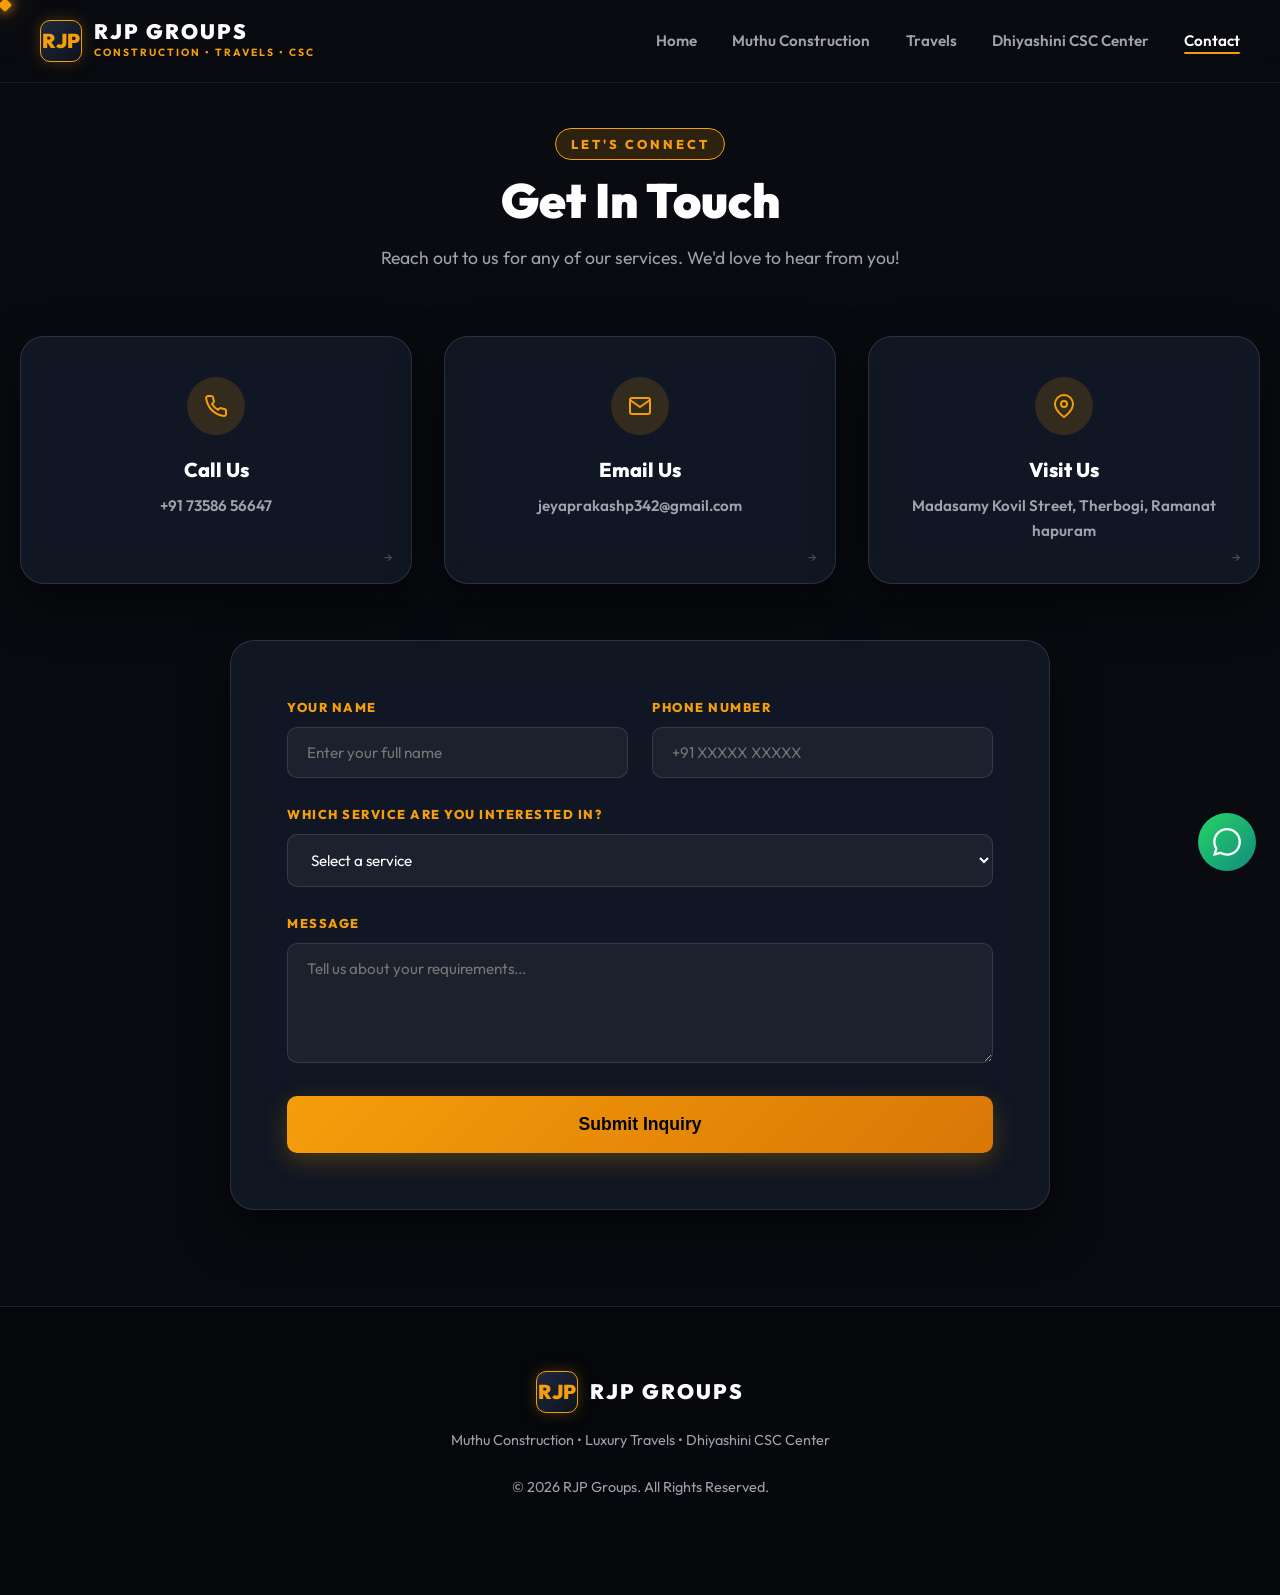
==== commit 71aec500: "Fix: Updated Google Maps link to maps.app.goo.gl/PDuvttKUReEv8pGj8 and implemented Futuristic Cyber-" ====
--- a/contact.html
+++ b/contact.html
@@ -15,6 +15,7 @@
   <!-- Custom Luxury Glowing Cursor -->
   <div id="cursor-dot" class="cursor-dot"></div>
   <div id="cursor-follower" class="cursor-follower"></div>
+  <div id="cursor-ripple" class="cursor-ripple"></div>
 
   <!-- Site Header -->
   <header id="navbar" class="navbar">
@@ -66,7 +67,7 @@
           <div class="info-card-text">jeyaprakashp342@gmail.com</div>
         </a>
 
-        <a href="https://maps.google.com/?q=Madasamy+Kovil+Street,+Therbogi,+Ramanathapuram,+Tamil+Nadu" target="_blank" rel="noopener" class="info-card-dark" aria-label="Visit Us">
+        <a href="https://maps.app.goo.gl/PDuvttKUReEv8pGj8" target="_blank" rel="noopener" class="info-card-dark" aria-label="Visit Us">
           <div class="info-card-icon">
             <svg width="24" height="24" viewBox="0 0 24 24" fill="none" stroke="currentColor" stroke-width="2" stroke-linecap="round" stroke-linejoin="round"><path d="M21 10c0 7-9 13-9 13s-9-6-9-13a9 9 0 0 1 18 0z"></path><circle cx="12" cy="10" r="3"></circle></svg>
           </div>
--- a/styles.css
+++ b/styles.css
@@ -39,7 +39,7 @@
 }
 
 /* ==========================================================================
-   UNIQUE CUSTOM LUXURY GLOWING CURSOR
+   FUTURISTIC CYBER-PRECISION ORBIT & RETICLE CURSOR MODEL
    ========================================================================== */
 @media (pointer: fine) {
   body, a, button, input, select, textarea, [role="button"] {
@@ -47,73 +47,109 @@
   }
 }
 
+/* Central Precision Diamond Reticle */
 .cursor-dot {
   position: fixed;
   top: 0;
   left: 0;
-  width: 8px;
-  height: 8px;
-  background-color: var(--accent-gold);
-  border-radius: 50%;
+  width: 10px;
+  height: 10px;
+  background: var(--accent-gold);
+  border-radius: 2px;
+  transform: rotate(45deg);
   pointer-events: none;
   z-index: 99999;
-  box-shadow: 0 0 10px var(--accent-gold), 0 0 20px var(--accent-gold);
-  transition: width 0.2s ease, height 0.2s ease, background-color 0.2s ease;
+  box-shadow: 0 0 12px var(--accent-gold), 0 0 24px rgba(245, 158, 11, 0.6);
+  transition: width 0.2s cubic-bezier(0.16, 1, 0.3, 1),
+              height 0.2s cubic-bezier(0.16, 1, 0.3, 1),
+              background 0.2s ease,
+              border-radius 0.2s ease,
+              box-shadow 0.2s ease;
   will-change: transform;
+}
+
+/* Outer Spinning Cyber Orbit Ring */
+@keyframes cyberOrbitSpin {
+  from { transform: rotate(0deg); }
+  to   { transform: rotate(360deg); }
 }
 
 .cursor-follower {
   position: fixed;
   top: 0;
   left: 0;
-  width: 36px;
-  height: 36px;
-  border: 1.5px solid rgba(245, 158, 11, 0.5);
-  background: rgba(245, 158, 11, 0.04);
-  backdrop-filter: blur(2px);
-  -webkit-backdrop-filter: blur(2px);
+  width: 42px;
+  height: 42px;
+  border: 1.5px dashed rgba(245, 158, 11, 0.6);
+  border-top-color: var(--accent-gold);
+  border-bottom-color: #34d399;
   border-radius: 50%;
   pointer-events: none;
   z-index: 99998;
-  transition: width 0.25s cubic-bezier(0.16, 1, 0.3, 1),
-              height 0.25s cubic-bezier(0.16, 1, 0.3, 1),
-              border-color 0.25s ease,
-              background-color 0.25s ease,
-              box-shadow 0.25s ease;
+  box-shadow: inset 0 0 10px rgba(245, 158, 11, 0.1), 0 0 15px rgba(245, 158, 11, 0.2);
+  transition: width 0.3s cubic-bezier(0.16, 1, 0.3, 1),
+              height 0.3s cubic-bezier(0.16, 1, 0.3, 1),
+              border-color 0.3s ease,
+              border-style 0.3s ease,
+              background 0.3s ease,
+              box-shadow 0.3s ease;
+  animation: cyberOrbitSpin 8s linear infinite;
   will-change: transform;
 }
 
-/* Hover state over interactive elements */
+/* Interactive Hover State */
 .cursor-dot.hover {
+  width: 14px;
+  height: 14px;
+  border-radius: 50%;
+  background: #ffffff;
+  box-shadow: 0 0 16px #ffffff, 0 0 28px var(--accent-gold);
+}
+
+.cursor-follower.hover {
+  width: 60px;
+  height: 60px;
+  border-style: solid;
+  border-color: rgba(245, 158, 11, 0.9);
+  background: rgba(245, 158, 11, 0.08);
+  box-shadow: 0 0 30px rgba(245, 158, 11, 0.4), inset 0 0 15px rgba(245, 158, 11, 0.15);
+}
+
+/* Click Shockwave Ripple Ring */
+.cursor-ripple {
+  position: fixed;
+  top: 0;
+  left: 0;
   width: 10px;
   height: 10px;
-  background-color: #ffffff;
-  box-shadow: 0 0 14px #ffffff, 0 0 24px var(--accent-gold);
-}
-
-.cursor-follower.hover {
-  width: 54px;
-  height: 54px;
-  border-color: rgba(245, 158, 11, 0.85);
-  background: rgba(245, 158, 11, 0.12);
-  box-shadow: 0 0 25px rgba(245, 158, 11, 0.35);
-}
-
-/* Click / MouseDown state */
-.cursor-dot.click {
-  width: 6px;
-  height: 6px;
-}
-
-.cursor-follower.click {
-  width: 28px;
-  height: 28px;
-  border-color: var(--accent-gold);
-  background: rgba(245, 158, 11, 0.25);
+  border: 2px solid var(--accent-gold);
+  border-radius: 50%;
+  pointer-events: none;
+  z-index: 99997;
+  opacity: 0;
+  transform: translate(-50%, -50%) scale(1);
+  will-change: transform, opacity;
+}
+
+.cursor-ripple.animate {
+  animation: cursorShockwave 0.5s cubic-bezier(0.1, 0.8, 0.3, 1) forwards;
+}
+
+@keyframes cursorShockwave {
+  0% {
+    opacity: 0.9;
+    transform: translate(-50%, -50%) scale(1);
+    border-color: var(--accent-gold);
+  }
+  100% {
+    opacity: 0;
+    transform: translate(-50%, -50%) scale(6.5);
+    border-color: #34d399;
+  }
 }
 
 @media (pointer: coarse) {
-  .cursor-dot, .cursor-follower {
+  .cursor-dot, .cursor-follower, .cursor-ripple {
     display: none !important;
   }
 }
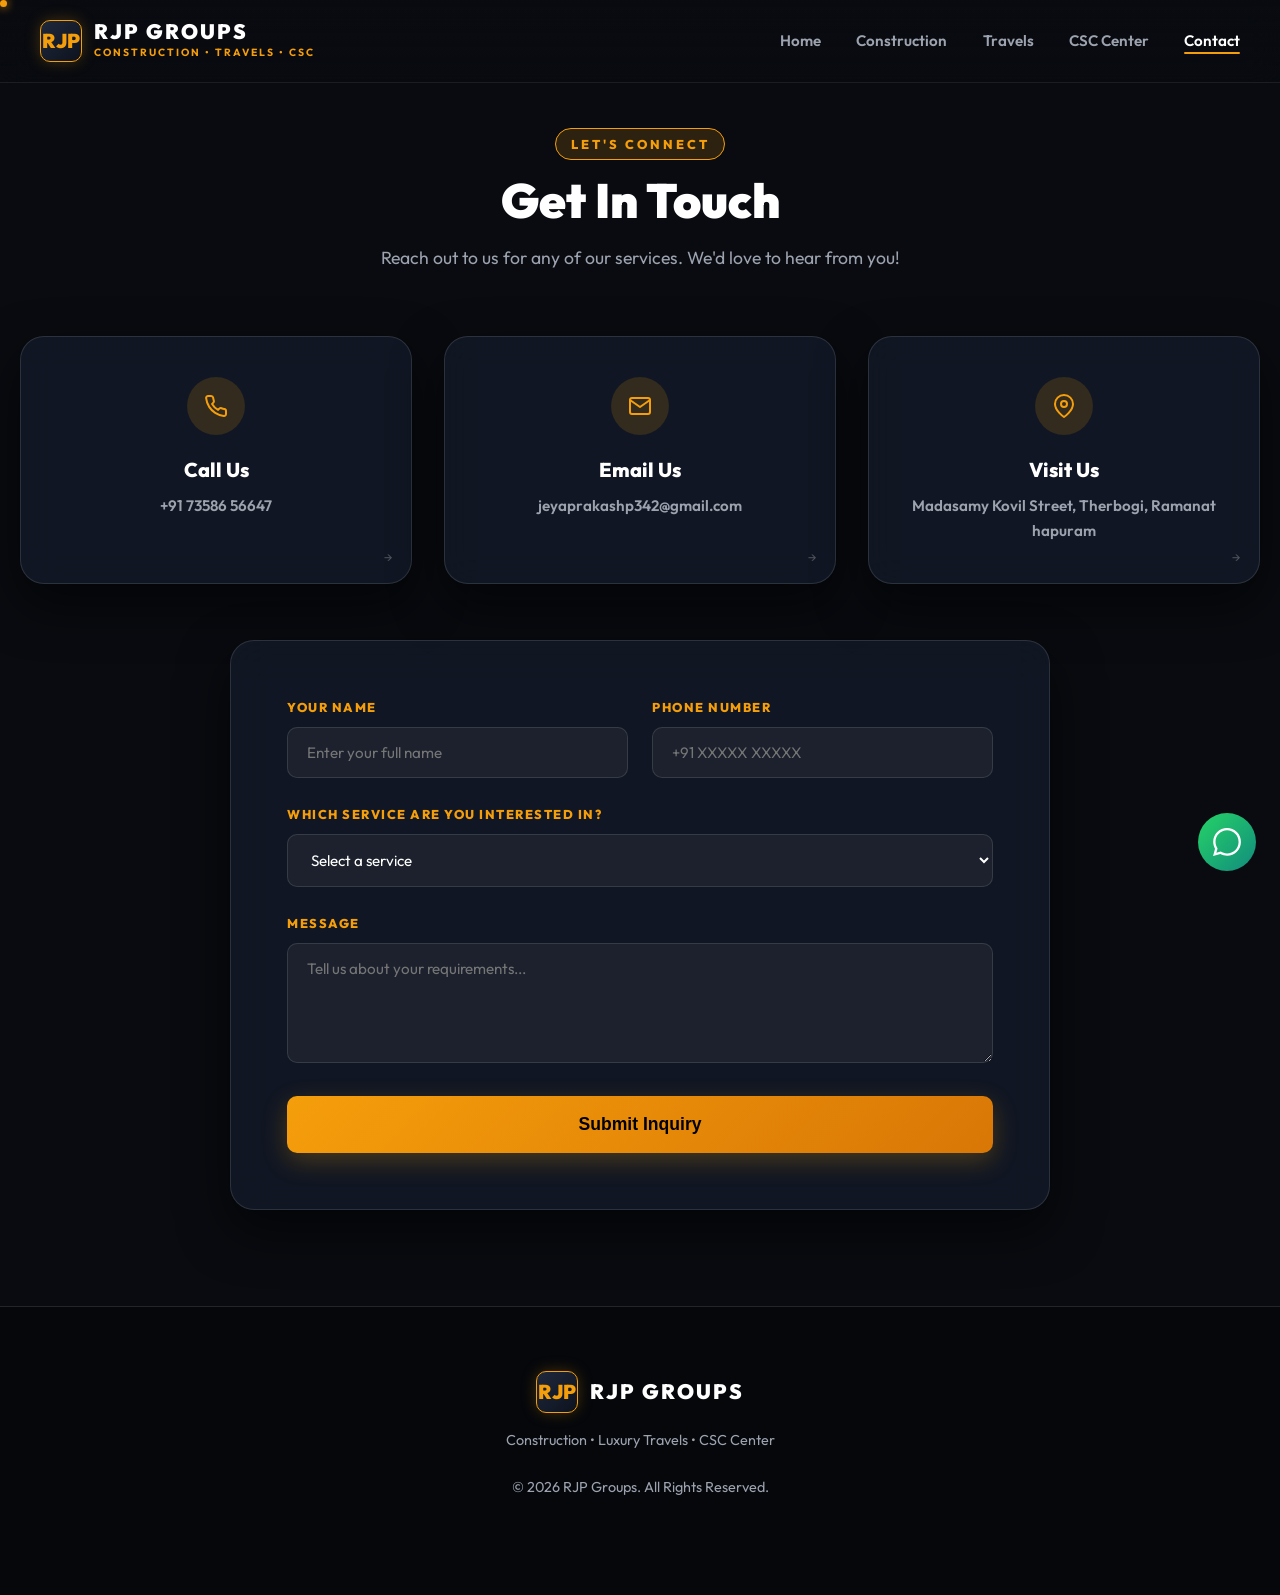
==== commit 7f844caa: "Fix: Restored top-right navbar & footer labels (Construction, CSC Center) and eliminated cursor lag " ====
--- a/contact.html
+++ b/contact.html
@@ -33,9 +33,9 @@
 
     <ul id="nav-links" class="nav-links">
       <li><a href="index.html" class="nav-link">Home</a></li>
-      <li><a href="quote.html" class="nav-link">Muthu Construction</a></li>
+      <li><a href="quote.html" class="nav-link">Construction</a></li>
       <li><a href="vehicles.html" class="nav-link">Travels</a></li>
-      <li><a href="csc.html" class="nav-link">Dhiyashini CSC Center</a></li>
+      <li><a href="csc.html" class="nav-link">CSC Center</a></li>
       <li><a href="contact.html" class="nav-link active">Contact</a></li>
     </ul>
   </header>
@@ -122,7 +122,7 @@
           <span class="brand-title">RJP GROUPS</span>
         </div>
       </div>
-      <p style="margin-bottom: 1.5rem;">Muthu Construction • Luxury Travels • Dhiyashini CSC Center</p>
+      <p style="margin-bottom: 1.5rem;">Construction • Luxury Travels • CSC Center</p>
       <div>© 2026 RJP Groups. All Rights Reserved.</div>
     </div>
   </footer>
--- a/styles.css
+++ b/styles.css
@@ -39,7 +39,7 @@
 }
 
 /* ==========================================================================
-   FUTURISTIC CYBER-PRECISION ORBIT & RETICLE CURSOR MODEL
+   ULTRA-RESPONSIVE ZERO-LAG PROFESSIONAL CURSOR
    ========================================================================== */
 @media (pointer: fine) {
   body, a, button, input, select, textarea, [role="button"] {
@@ -47,82 +47,68 @@
   }
 }
 
-/* Central Precision Diamond Reticle */
 .cursor-dot {
   position: fixed;
   top: 0;
   left: 0;
-  width: 10px;
-  height: 10px;
-  background: var(--accent-gold);
-  border-radius: 2px;
-  transform: rotate(45deg);
+  width: 7px;
+  height: 7px;
+  background-color: var(--accent-gold);
+  border-radius: 50%;
   pointer-events: none;
   z-index: 99999;
-  box-shadow: 0 0 12px var(--accent-gold), 0 0 24px rgba(245, 158, 11, 0.6);
-  transition: width 0.2s cubic-bezier(0.16, 1, 0.3, 1),
-              height 0.2s cubic-bezier(0.16, 1, 0.3, 1),
-              background 0.2s ease,
-              border-radius 0.2s ease,
-              box-shadow 0.2s ease;
+  box-shadow: 0 0 10px var(--accent-gold);
+  transition: opacity 0.2s ease, transform 0.15s ease, background-color 0.2s ease;
   will-change: transform;
-}
-
-/* Outer Spinning Cyber Orbit Ring */
-@keyframes cyberOrbitSpin {
-  from { transform: rotate(0deg); }
-  to   { transform: rotate(360deg); }
 }
 
 .cursor-follower {
   position: fixed;
   top: 0;
   left: 0;
-  width: 42px;
-  height: 42px;
-  border: 1.5px dashed rgba(245, 158, 11, 0.6);
-  border-top-color: var(--accent-gold);
-  border-bottom-color: #34d399;
+  width: 32px;
+  height: 32px;
+  border: 1.5px solid rgba(245, 158, 11, 0.6);
+  background: rgba(245, 158, 11, 0.05);
   border-radius: 50%;
   pointer-events: none;
   z-index: 99998;
-  box-shadow: inset 0 0 10px rgba(245, 158, 11, 0.1), 0 0 15px rgba(245, 158, 11, 0.2);
-  transition: width 0.3s cubic-bezier(0.16, 1, 0.3, 1),
-              height 0.3s cubic-bezier(0.16, 1, 0.3, 1),
-              border-color 0.3s ease,
-              border-style 0.3s ease,
-              background 0.3s ease,
-              box-shadow 0.3s ease;
-  animation: cyberOrbitSpin 8s linear infinite;
+  transition: width 0.2s cubic-bezier(0.16, 1, 0.3, 1),
+              height 0.2s cubic-bezier(0.16, 1, 0.3, 1),
+              border-color 0.2s ease,
+              background-color 0.2s ease,
+              opacity 0.2s ease;
   will-change: transform;
 }
 
-/* Interactive Hover State */
+/* Hover state on interactive elements */
 .cursor-dot.hover {
-  width: 14px;
-  height: 14px;
-  border-radius: 50%;
-  background: #ffffff;
-  box-shadow: 0 0 16px #ffffff, 0 0 28px var(--accent-gold);
+  transform: translate(-50%, -50%) scale(1.6) !important;
+  background-color: #ffffff;
+  box-shadow: 0 0 12px #ffffff;
 }
 
 .cursor-follower.hover {
-  width: 60px;
-  height: 60px;
-  border-style: solid;
-  border-color: rgba(245, 158, 11, 0.9);
-  background: rgba(245, 158, 11, 0.08);
-  box-shadow: 0 0 30px rgba(245, 158, 11, 0.4), inset 0 0 15px rgba(245, 158, 11, 0.15);
-}
-
-/* Click Shockwave Ripple Ring */
+  width: 48px;
+  height: 48px;
+  border-color: rgba(245, 158, 11, 0.95);
+  background: rgba(245, 158, 11, 0.15);
+  box-shadow: 0 0 20px rgba(245, 158, 11, 0.3);
+}
+
+/* Hidden when off-screen */
+.cursor-hidden {
+  opacity: 0 !important;
+}
+
+/* Click Ripple Ring */
 .cursor-ripple {
   position: fixed;
   top: 0;
   left: 0;
-  width: 10px;
-  height: 10px;
-  border: 2px solid var(--accent-gold);
+  width: 8px;
+  height: 8px;
+  border: 1.5px solid var(--accent-gold);
   border-radius: 50%;
   pointer-events: none;
   z-index: 99997;
@@ -132,19 +118,19 @@
 }
 
 .cursor-ripple.animate {
-  animation: cursorShockwave 0.5s cubic-bezier(0.1, 0.8, 0.3, 1) forwards;
-}
-
-@keyframes cursorShockwave {
+  animation: cursorPulse 0.4s ease-out forwards;
+}
+
+@keyframes cursorPulse {
   0% {
-    opacity: 0.9;
+    opacity: 0.8;
     transform: translate(-50%, -50%) scale(1);
     border-color: var(--accent-gold);
   }
   100% {
     opacity: 0;
-    transform: translate(-50%, -50%) scale(6.5);
-    border-color: #34d399;
+    transform: translate(-50%, -50%) scale(5);
+    border-color: #10b981;
   }
 }
 
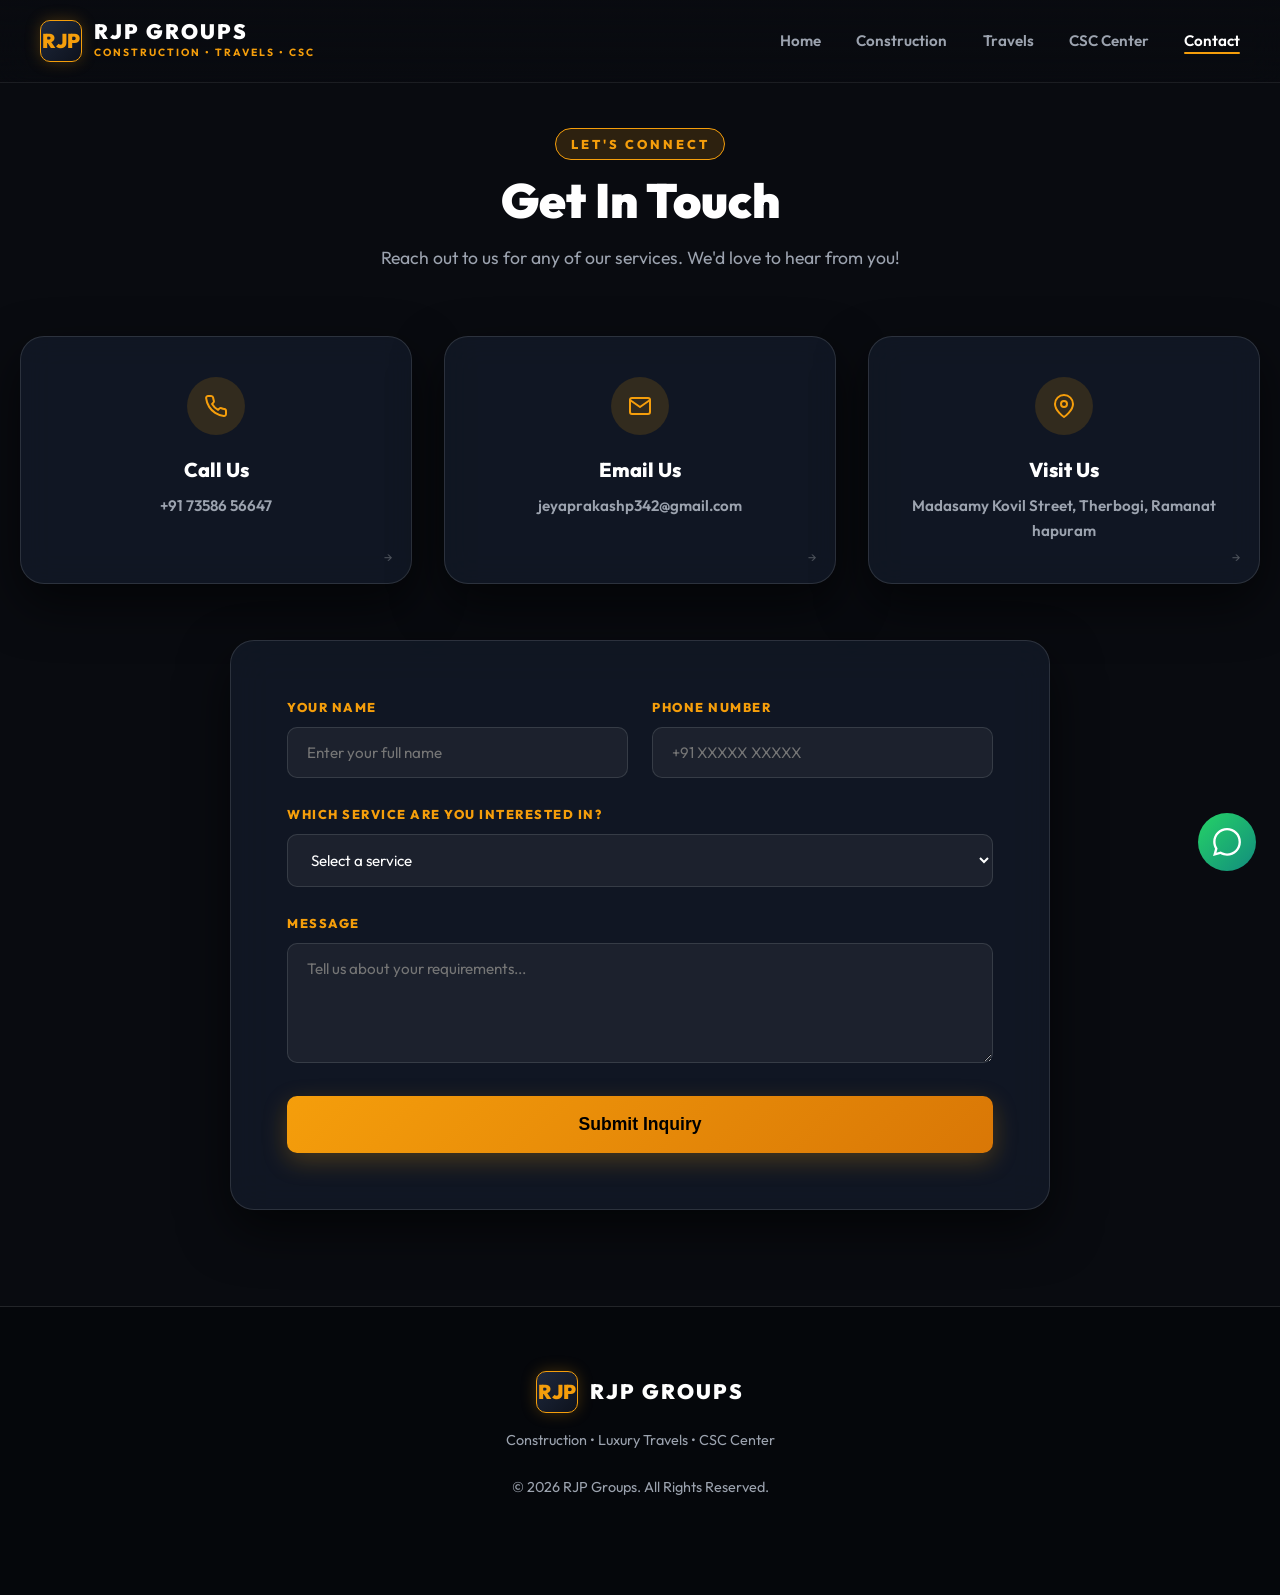
==== commit e96e2db2: "Fix: Converted cursor to native hardware-accelerated SVG color cursors (Gold arrow for default, Emer" ====
--- a/contact.html
+++ b/contact.html
@@ -12,10 +12,7 @@
 </head>
 <body>
 
-  <!-- Custom Luxury Glowing Cursor -->
-  <div id="cursor-dot" class="cursor-dot"></div>
-  <div id="cursor-follower" class="cursor-follower"></div>
-  <div id="cursor-ripple" class="cursor-ripple"></div>
+
 
   <!-- Site Header -->
   <header id="navbar" class="navbar">
--- a/styles.css
+++ b/styles.css
@@ -39,105 +39,16 @@
 }
 
 /* ==========================================================================
-   ULTRA-RESPONSIVE ZERO-LAG PROFESSIONAL CURSOR
+   NATIVE HARDWARE-ACCELERATED CUSTOM COLOR CURSOR SYSTEM
+   (Zero Lag, 100% Native OS Speed, Custom Gold & Emerald Colors)
    ========================================================================== */
-@media (pointer: fine) {
-  body, a, button, input, select, textarea, [role="button"] {
-    cursor: none !important;
-  }
-}
-
-.cursor-dot {
-  position: fixed;
-  top: 0;
-  left: 0;
-  width: 7px;
-  height: 7px;
-  background-color: var(--accent-gold);
-  border-radius: 50%;
-  pointer-events: none;
-  z-index: 99999;
-  box-shadow: 0 0 10px var(--accent-gold);
-  transition: opacity 0.2s ease, transform 0.15s ease, background-color 0.2s ease;
-  will-change: transform;
-}
-
-.cursor-follower {
-  position: fixed;
-  top: 0;
-  left: 0;
-  width: 32px;
-  height: 32px;
-  border: 1.5px solid rgba(245, 158, 11, 0.6);
-  background: rgba(245, 158, 11, 0.05);
-  border-radius: 50%;
-  pointer-events: none;
-  z-index: 99998;
-  transition: width 0.2s cubic-bezier(0.16, 1, 0.3, 1),
-              height 0.2s cubic-bezier(0.16, 1, 0.3, 1),
-              border-color 0.2s ease,
-              background-color 0.2s ease,
-              opacity 0.2s ease;
-  will-change: transform;
-}
-
-/* Hover state on interactive elements */
-.cursor-dot.hover {
-  transform: translate(-50%, -50%) scale(1.6) !important;
-  background-color: #ffffff;
-  box-shadow: 0 0 12px #ffffff;
-}
-
-.cursor-follower.hover {
-  width: 48px;
-  height: 48px;
-  border-color: rgba(245, 158, 11, 0.95);
-  background: rgba(245, 158, 11, 0.15);
-  box-shadow: 0 0 20px rgba(245, 158, 11, 0.3);
-}
-
-/* Hidden when off-screen */
-.cursor-hidden {
-  opacity: 0 !important;
-}
-
-/* Click Ripple Ring */
-.cursor-ripple {
-  position: fixed;
-  top: 0;
-  left: 0;
-  width: 8px;
-  height: 8px;
-  border: 1.5px solid var(--accent-gold);
-  border-radius: 50%;
-  pointer-events: none;
-  z-index: 99997;
-  opacity: 0;
-  transform: translate(-50%, -50%) scale(1);
-  will-change: transform, opacity;
-}
-
-.cursor-ripple.animate {
-  animation: cursorPulse 0.4s ease-out forwards;
-}
-
-@keyframes cursorPulse {
-  0% {
-    opacity: 0.8;
-    transform: translate(-50%, -50%) scale(1);
-    border-color: var(--accent-gold);
-  }
-  100% {
-    opacity: 0;
-    transform: translate(-50%, -50%) scale(5);
-    border-color: #10b981;
-  }
-}
-
-@media (pointer: coarse) {
-  .cursor-dot, .cursor-follower, .cursor-ripple {
-    display: none !important;
-  }
+
+body {
+  cursor: url("data:image/svg+xml,%3Csvg xmlns='http://www.w3.org/2000/svg' width='24' height='24' viewBox='0 0 24 24' fill='none'%3E%3Cpath d='M4.5 3L19 11.5L12 13.5L8.5 20.5L4.5 3Z' fill='%230f141f' stroke='%23f59e0b' stroke-width='2' stroke-linejoin='round'/%3E%3Cpath d='M4.5 3L12 13.5' stroke='%23f59e0b' stroke-width='1.5'/%3E%3C/svg%3E") 4 3, auto;
+}
+
+a, button, input, select, textarea, label, [role="button"], [data-open-modal], .pill-btn, .btn-cta, .btn-rich-action, .info-card-dark, .vehicle-card, .csc-card, .modal-close-btn, .floating-chat-btn {
+  cursor: url("data:image/svg+xml,%3Csvg xmlns='http://www.w3.org/2000/svg' width='24' height='24' viewBox='0 0 24 24' fill='none'%3E%3Cpath d='M3 3L10.07 19.97L13.58 12.58L20.97 9.07L3 3Z' fill='%2310b981' stroke='%23ffffff' stroke-width='1.5' stroke-linejoin='round'/%3E%3C/svg%3E") 3 3, pointer !important;
 }
 
 /* Bullet check color for list items */
